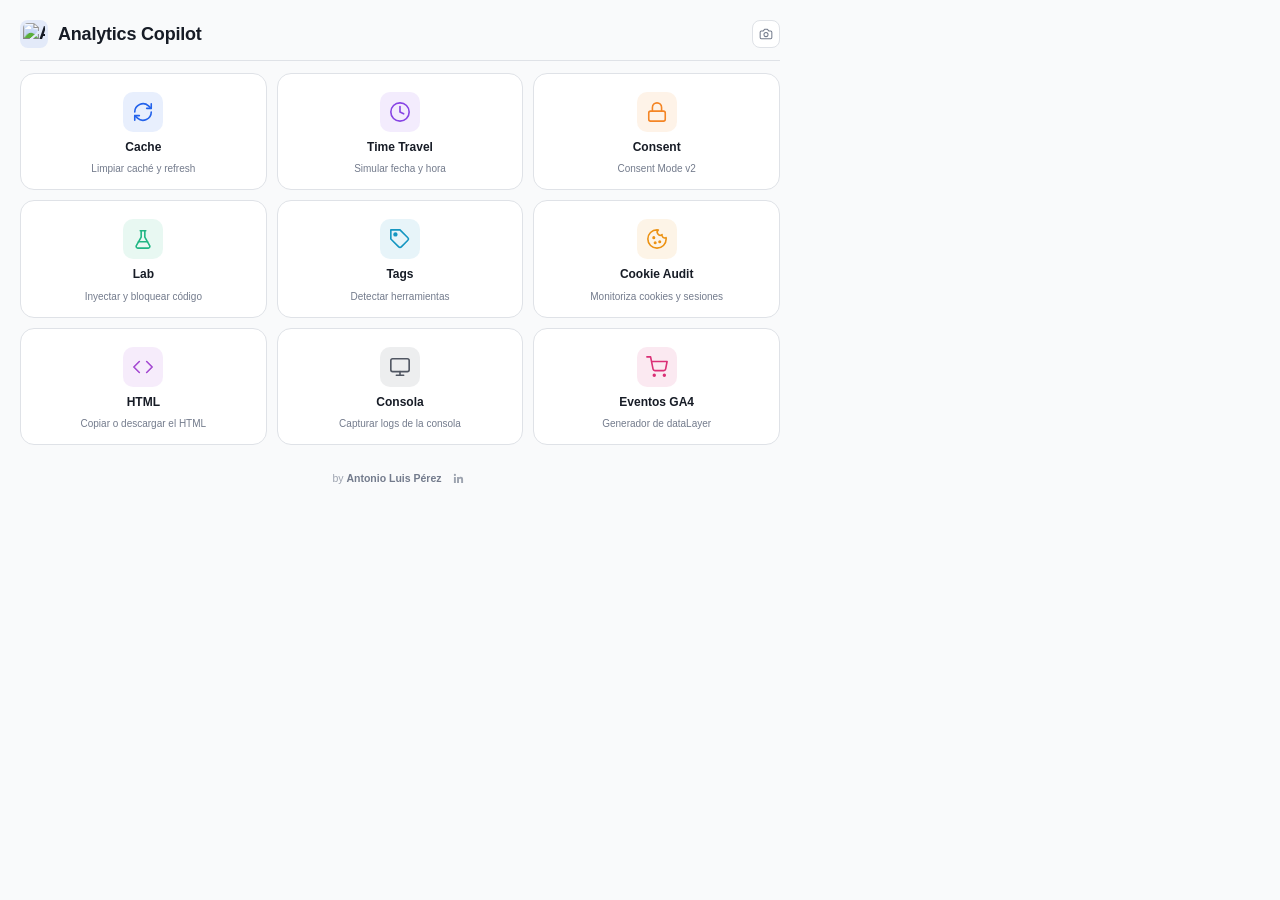
==== ui/panel.html @ b96264cd "v1.4.2 — correcciones de Consent Mode, Tag Scanner, Cookie Audit y Lab por dominio - Consent Mode: g" ====
<!DOCTYPE html>
<html lang="es">
<head>
  <meta charset="UTF-8">
  <meta name="viewport" content="width=device-width, initial-scale=1.0">
  <title>Analytics Copilot — DevTools</title>
  <link rel="stylesheet" href="styles.css">
</head>
<body class="panel-mode">
  <!-- Sprite de iconos incrustado (evita 42 cargas externas de icons.svg) -->
  <svg xmlns="http://www.w3.org/2000/svg" style="display:none" aria-hidden="true">
  <defs>
    <symbol id="i-settings" viewBox="0 0 24 24" fill="none" stroke="currentColor" stroke-width="1.75" stroke-linecap="round" stroke-linejoin="round">
      <path d="M12.22 2h-.44a2 2 0 0 0-2 2v.18a2 2 0 0 1-1 1.73l-.43.25a2 2 0 0 1-2 0l-.15-.08a2 2 0 0 0-2.73.73l-.22.38a2 2 0 0 0 .73 2.73l.15.1a2 2 0 0 1 1 1.72v.51a2 2 0 0 1-1 1.74l-.15.09a2 2 0 0 0-.73 2.73l.22.38a2 2 0 0 0 2.73.73l.15-.08a2 2 0 0 1 2 0l.43.25a2 2 0 0 1 1 1.73V20a2 2 0 0 0 2 2h.44a2 2 0 0 0 2-2v-.18a2 2 0 0 1 1-1.73l.43-.25a2 2 0 0 1 2 0l.15.08a2 2 0 0 0 2.73-.73l.22-.39a2 2 0 0 0-.73-2.73l-.15-.08a2 2 0 0 1-1-1.74v-.5a2 2 0 0 1 1-1.74l.15-.09a2 2 0 0 0 .73-2.73l-.22-.38a2 2 0 0 0-2.73-.73l-.15.08a2 2 0 0 1-2 0l-.43-.25a2 2 0 0 1-1-1.73V4a2 2 0 0 0-2-2z"/>
      <circle cx="12" cy="12" r="3"/>
    </symbol>
    <symbol id="i-refresh" viewBox="0 0 24 24" fill="none" stroke="currentColor" stroke-width="1.75" stroke-linecap="round" stroke-linejoin="round">
      <path d="M3 12a9 9 0 0 1 15-6.7L21 8"/>
      <path d="M21 3v5h-5"/>
      <path d="M21 12a9 9 0 0 1-15 6.7L3 16"/>
      <path d="M3 21v-5h5"/>
    </symbol>
    <symbol id="i-lock" viewBox="0 0 24 24" fill="none" stroke="currentColor" stroke-width="1.75" stroke-linecap="round" stroke-linejoin="round">
      <rect x="3" y="11" width="18" height="11" rx="2"/>
      <path d="M7 11V7a5 5 0 0 1 10 0v4"/>
    </symbol>
    <symbol id="i-flask" viewBox="0 0 24 24" fill="none" stroke="currentColor" stroke-width="1.75" stroke-linecap="round" stroke-linejoin="round">
      <path d="M9 3h6"/>
      <path d="M10 3v7L4.6 19.4A2 2 0 0 0 6.3 22h11.4a2 2 0 0 0 1.7-2.6L14 10V3"/>
      <path d="M7 15h10"/>
    </symbol>
    <symbol id="i-tag" viewBox="0 0 24 24" fill="none" stroke="currentColor" stroke-width="1.75" stroke-linecap="round" stroke-linejoin="round">
      <path d="M20.59 13.41 13.42 20.58a2 2 0 0 1-2.83 0L2 12V2h10l8.59 8.59a2 2 0 0 1 0 2.82z"/>
      <circle cx="7" cy="7" r="1.5" fill="currentColor"/>
    </symbol>
    <symbol id="i-cookie" viewBox="0 0 24 24" fill="none" stroke="currentColor" stroke-width="1.75" stroke-linecap="round" stroke-linejoin="round">
      <path d="M12 2a10 10 0 1 0 10 10c0-.5-.04-1-.11-1.5a3 3 0 0 1-4.39-3.39A3 3 0 0 1 13.5 2.11c-.5-.07-1-.11-1.5-.11z"/>
      <circle cx="8.5" cy="10.5" r=".8" fill="currentColor"/>
      <circle cx="15" cy="15" r=".8" fill="currentColor"/>
      <circle cx="10" cy="16" r=".8" fill="currentColor"/>
    </symbol>
    <symbol id="i-check-circle" viewBox="0 0 24 24" fill="none" stroke="currentColor" stroke-width="1.75" stroke-linecap="round" stroke-linejoin="round">
      <circle cx="12" cy="12" r="10"/>
      <path d="m8 12 3 3 5-6"/>
    </symbol>
    <symbol id="i-bar-chart" viewBox="0 0 24 24" fill="none" stroke="currentColor" stroke-width="1.75" stroke-linecap="round" stroke-linejoin="round">
      <path d="M3 3v18h18"/>
      <path d="M8 17V9"/>
      <path d="M13 17V5"/>
      <path d="M18 17v-5"/>
    </symbol>
    <symbol id="i-monitor" viewBox="0 0 24 24" fill="none" stroke="currentColor" stroke-width="1.75" stroke-linecap="round" stroke-linejoin="round">
      <rect x="2" y="3" width="20" height="14" rx="2"/>
      <path d="M8 21h8"/>
      <path d="M12 17v4"/>
    </symbol>
    <symbol id="i-camera" viewBox="0 0 24 24" fill="none" stroke="currentColor" stroke-width="1.75" stroke-linecap="round" stroke-linejoin="round">
      <path d="M14.5 4h-5L7 7H4a2 2 0 0 0-2 2v9a2 2 0 0 0 2 2h16a2 2 0 0 0 2-2V9a2 2 0 0 0-2-2h-3l-2.5-3z"/>
      <circle cx="12" cy="13" r="3.5"/>
    </symbol>
    <symbol id="i-clipboard" viewBox="0 0 24 24" fill="none" stroke="currentColor" stroke-width="1.75" stroke-linecap="round" stroke-linejoin="round">
      <rect x="8" y="2" width="8" height="4" rx="1"/>
      <path d="M16 4h2a2 2 0 0 1 2 2v14a2 2 0 0 1-2 2H6a2 2 0 0 1-2-2V6a2 2 0 0 1 2-2h2"/>
    </symbol>
    <symbol id="i-file-text" viewBox="0 0 24 24" fill="none" stroke="currentColor" stroke-width="1.75" stroke-linecap="round" stroke-linejoin="round">
      <path d="M14 2H6a2 2 0 0 0-2 2v16a2 2 0 0 0 2 2h12a2 2 0 0 0 2-2V8z"/>
      <path d="M14 2v6h6"/>
      <path d="M8 13h8"/>
      <path d="M8 17h8"/>
      <path d="M8 9h2"/>
    </symbol>
    <symbol id="i-x" viewBox="0 0 24 24" fill="none" stroke="currentColor" stroke-width="2" stroke-linecap="round" stroke-linejoin="round">
      <path d="M18 6 6 18"/>
      <path d="m6 6 12 12"/>
    </symbol>
    <symbol id="i-search" viewBox="0 0 24 24" fill="none" stroke="currentColor" stroke-width="1.75" stroke-linecap="round" stroke-linejoin="round">
      <circle cx="11" cy="11" r="7"/>
      <path d="m21 21-4.3-4.3"/>
    </symbol>
    <symbol id="i-trash" viewBox="0 0 24 24" fill="none" stroke="currentColor" stroke-width="1.75" stroke-linecap="round" stroke-linejoin="round">
      <path d="M3 6h18"/>
      <path d="M19 6v14a2 2 0 0 1-2 2H7a2 2 0 0 1-2-2V6"/>
      <path d="M8 6V4a2 2 0 0 1 2-2h4a2 2 0 0 1 2 2v2"/>
      <path d="M10 11v6"/>
      <path d="M14 11v6"/>
    </symbol>
    <symbol id="i-save" viewBox="0 0 24 24" fill="none" stroke="currentColor" stroke-width="1.75" stroke-linecap="round" stroke-linejoin="round">
      <path d="M19 21H5a2 2 0 0 1-2-2V5a2 2 0 0 1 2-2h11l5 5v11a2 2 0 0 1-2 2z"/>
      <path d="M17 21v-8H7v8"/>
      <path d="M7 3v5h8"/>
    </symbol>
    <symbol id="i-ban" viewBox="0 0 24 24" fill="none" stroke="currentColor" stroke-width="1.75" stroke-linecap="round" stroke-linejoin="round">
      <circle cx="12" cy="12" r="10"/>
      <path d="m4.9 4.9 14.2 14.2"/>
    </symbol>
    <symbol id="i-package" viewBox="0 0 24 24" fill="none" stroke="currentColor" stroke-width="1.75" stroke-linecap="round" stroke-linejoin="round">
      <path d="M16.5 9.4 7.55 4.24"/>
      <path d="M21 16V8a2 2 0 0 0-1-1.73l-7-4a2 2 0 0 0-2 0l-7 4A2 2 0 0 0 3 8v8a2 2 0 0 0 1 1.73l7 4a2 2 0 0 0 2 0l7-4A2 2 0 0 0 21 16z"/>
      <path d="M3.27 6.96 12 12.01l8.73-5.05"/>
      <path d="M12 22.08V12"/>
    </symbol>
    <symbol id="i-upload" viewBox="0 0 24 24" fill="none" stroke="currentColor" stroke-width="1.75" stroke-linecap="round" stroke-linejoin="round">
      <path d="M21 15v4a2 2 0 0 1-2 2H5a2 2 0 0 1-2-2v-4"/>
      <path d="m17 8-5-5-5 5"/>
      <path d="M12 3v12"/>
    </symbol>
    <symbol id="i-code" viewBox="0 0 24 24" fill="none" stroke="currentColor" stroke-width="1.75" stroke-linecap="round" stroke-linejoin="round">
      <path d="m16 18 6-6-6-6"/>
      <path d="m8 6-6 6 6 6"/>
    </symbol>
    <symbol id="i-radio" viewBox="0 0 24 24" fill="none" stroke="currentColor" stroke-width="1.75" stroke-linecap="round" stroke-linejoin="round">
      <path d="M4.9 19.1A10 10 0 0 1 4.9 4.9"/>
      <path d="M7.8 16.2a6 6 0 0 1 0-8.5"/>
      <circle cx="12" cy="12" r="2"/>
      <path d="M16.2 7.8a6 6 0 0 1 0 8.5"/>
      <path d="M19.1 4.9a10 10 0 0 1 0 14.2"/>
    </symbol>
    <symbol id="i-eye" viewBox="0 0 24 24" fill="none" stroke="currentColor" stroke-width="1.75" stroke-linecap="round" stroke-linejoin="round">
      <path d="M2 12s3-7 10-7 10 7 10 7-3 7-10 7-10-7-10-7z"/>
      <circle cx="12" cy="12" r="3"/>
    </symbol>
    <symbol id="i-megaphone" viewBox="0 0 24 24" fill="none" stroke="currentColor" stroke-width="1.75" stroke-linecap="round" stroke-linejoin="round">
      <path d="m3 11 18-5v12L3 14z"/>
      <path d="M11.6 16.8a3 3 0 1 1-5.8-1.6"/>
    </symbol>
    <symbol id="i-cart" viewBox="0 0 24 24" fill="none" stroke="currentColor" stroke-width="1.75" stroke-linecap="round" stroke-linejoin="round">
      <circle cx="9" cy="21" r="1"/>
      <circle cx="20" cy="21" r="1"/>
      <path d="M1 1h4l2.7 13.4a2 2 0 0 0 2 1.6h9.7a2 2 0 0 0 2-1.6L23 6H6"/>
    </symbol>
    <symbol id="i-heart" viewBox="0 0 24 24" fill="none" stroke="currentColor" stroke-width="1.75" stroke-linecap="round" stroke-linejoin="round">
      <path d="M20.8 4.6a5.5 5.5 0 0 0-7.8 0L12 5.7l-1-1.1a5.5 5.5 0 0 0-7.8 7.8l1 1 7.8 7.8 7.8-7.8 1-1a5.5 5.5 0 0 0 0-7.8z"/>
    </symbol>
    <symbol id="i-credit-card" viewBox="0 0 24 24" fill="none" stroke="currentColor" stroke-width="1.75" stroke-linecap="round" stroke-linejoin="round">
      <rect x="2" y="5" width="20" height="14" rx="2"/>
      <path d="M2 10h20"/>
    </symbol>
    <symbol id="i-link" viewBox="0 0 24 24" fill="none" stroke="currentColor" stroke-width="1.75" stroke-linecap="round" stroke-linejoin="round">
      <path d="M10 13a5 5 0 0 0 7.5.5l3-3a5 5 0 0 0-7-7l-1.7 1.7"/>
      <path d="M14 11a5 5 0 0 0-7.5-.5l-3 3a5 5 0 0 0 7 7l1.7-1.7"/>
    </symbol>
    <symbol id="i-chevron-right" viewBox="0 0 24 24" fill="none" stroke="currentColor" stroke-width="2" stroke-linecap="round" stroke-linejoin="round">
      <path d="m9 6 6 6-6 6"/>
    </symbol>
    <symbol id="i-sparkles" viewBox="0 0 24 24" fill="none" stroke="currentColor" stroke-width="1.75" stroke-linecap="round" stroke-linejoin="round">
      <path d="M12 3v4"/>
      <path d="M12 17v4"/>
      <path d="M3 12h4"/>
      <path d="M17 12h4"/>
      <path d="m6 6 2.5 2.5"/>
      <path d="m15.5 15.5 2.5 2.5"/>
      <path d="m6 18 2.5-2.5"/>
      <path d="m15.5 8.5 2.5-2.5"/>
    </symbol>
    <symbol id="i-clock" viewBox="0 0 24 24" fill="none" stroke="currentColor" stroke-width="1.75" stroke-linecap="round" stroke-linejoin="round">
      <circle cx="12" cy="12" r="10"/>
      <path d="M12 6v6l4 2"/>
    </symbol>
    <symbol id="i-play" viewBox="0 0 24 24" fill="none" stroke="currentColor" stroke-width="1.75" stroke-linecap="round" stroke-linejoin="round">
      <path d="M6 4l14 8-14 8V4z" fill="currentColor"/>
    </symbol>
    <symbol id="i-fast-forward" viewBox="0 0 24 24" fill="none" stroke="currentColor" stroke-width="1.75" stroke-linecap="round" stroke-linejoin="round">
      <path d="M3 4l10 8-10 8V4z" fill="currentColor"/>
      <path d="M13 4l10 8-10 8V4z" fill="currentColor"/>
    </symbol>
    <symbol id="i-stop" viewBox="0 0 24 24" fill="none" stroke="currentColor" stroke-width="1.75" stroke-linecap="round" stroke-linejoin="round">
      <rect x="5" y="5" width="14" height="14" rx="1" fill="currentColor"/>
    </symbol>
    <symbol id="i-plus" viewBox="0 0 24 24" fill="none" stroke="currentColor" stroke-width="2" stroke-linecap="round" stroke-linejoin="round">
      <path d="M12 5v14"/>
      <path d="M5 12h14"/>
    </symbol>
    <symbol id="i-info" viewBox="0 0 24 24" fill="none" stroke="currentColor" stroke-width="1.75" stroke-linecap="round" stroke-linejoin="round">
      <circle cx="12" cy="12" r="10"/>
      <path d="M12 16v-5"/>
      <path d="M12 8h.01"/>
    </symbol>
    <symbol id="i-linkedin" viewBox="0 0 24 24" fill="currentColor">
      <path d="M20.45 20.45h-3.55v-5.57c0-1.33-.03-3.04-1.85-3.04-1.86 0-2.14 1.45-2.14 2.94v5.67H9.35V9h3.41v1.56h.05c.47-.9 1.63-1.85 3.36-1.85 3.6 0 4.27 2.37 4.27 5.45v6.29zM5.34 7.43a2.06 2.06 0 1 1 0-4.12 2.06 2.06 0 0 1 0 4.12zM7.12 20.45H3.56V9h3.56v11.45z"/>
    </symbol>
  </defs>
</svg>

  <div class="container">
    <div class="header">
      <h1><img class="header-logo" src="../icons/icon48.png" alt="Analytics Copilot"> Analytics Copilot</h1>
      <div class="header-actions">
        <button id="shotDownloadBtn" class="shot-icon-btn hidden" title="Descargar la captura en PNG" aria-label="Descargar la captura en PNG">
          <svg class="icon icon-sm"><use href="#i-save"/></svg>
        </button>
        <button id="shotOpenBtn" class="shot-icon-btn hidden" title="Abrir la captura en una pestaña nueva" aria-label="Abrir la captura en una pestaña nueva">
          <svg class="icon icon-sm"><use href="#i-eye"/></svg>
        </button>
        <button id="quickShotBtn" class="shot-icon-btn shot-icon-main" title="Captura de la página completa, ocultando cabeceras fijas" aria-label="Captura de la página completa">
          <svg class="icon icon-sm"><use href="#i-camera"/></svg>
        </button>
      </div>
    </div>

    <!-- Home grid -->
    <div id="homeGrid" class="home-grid">
      <button class="home-card" data-tab="cache">
        <span class="home-icon"><svg><use href="#i-refresh"/></svg></span>
        <span class="home-label">Cache</span>
        <span class="home-desc">Limpiar caché y refresh</span>
      </button>
      <button class="home-card" data-tab="timetravel">
        <span class="home-icon"><svg><use href="#i-clock"/></svg></span>
        <span class="home-label">Time Travel</span>
        <span class="home-desc">Simular fecha y hora</span>
      </button>
      <button class="home-card" data-tab="consent">
        <span class="home-icon"><svg><use href="#i-lock"/></svg></span>
        <span class="home-label">Consent</span>
        <span class="home-desc">Consent Mode v2</span>
      </button>
      <button class="home-card" data-tab="lab">
        <span class="home-icon"><svg><use href="#i-flask"/></svg></span>
        <span class="home-label">Lab</span>
        <span class="home-desc">Inyectar y bloquear código</span>
      </button>
      <button class="home-card" data-tab="tags">
        <span class="home-icon"><svg><use href="#i-tag"/></svg></span>
        <span class="home-label">Tags</span>
        <span class="home-desc">Detectar herramientas</span>
      </button>
      <button class="home-card" data-tab="crossdomain">
        <span class="home-icon"><svg><use href="#i-cookie"/></svg></span>
        <span class="home-label">Cookie Audit</span>
        <span class="home-desc">Monitoriza cookies y sesiones</span>
      </button>
      <button class="home-card" data-tab="html">
        <span class="home-icon"><svg><use href="#i-code"/></svg></span>
        <span class="home-label">HTML</span>
        <span class="home-desc">Copiar o descargar el HTML</span>
      </button>
      <button class="home-card" data-tab="console">
        <span class="home-icon"><svg><use href="#i-monitor"/></svg></span>
        <span class="home-label">Consola</span>
        <span class="home-desc">Capturar logs de la consola</span>
      </button>
      <button class="home-card" data-tab="events">
        <span class="home-icon"><svg><use href="#i-cart"/></svg></span>
        <span class="home-label">Eventos GA4</span>
        <span class="home-desc">Generador de dataLayer</span>
      </button>
      <div class="home-credit">
        <a class="home-credit-name" href="https://www.antonioluisperez.com" target="_blank" rel="noopener noreferrer">by <strong>Antonio Luis Pérez</strong></a>
        <a class="home-credit-in" href="https://www.linkedin.com/in/antonio-luis-perez-carmona/" target="_blank" rel="noopener noreferrer" title="LinkedIn — Antonio Luis Pérez Carmona"><svg><use href="#i-linkedin"/></svg></a>
      </div>
    </div>

    <!-- ============================================= -->
    <!-- TAB: Tag Scanner                              -->
    <!-- ============================================= -->
    <div id="tabTags" class="tab-content hidden">

      <div class="tags-header">
        <span id="tagsUrl" class="tags-url"></span>
        <button id="tagsScanBtn" class="tags-refresh-btn" title="Re-escanear"><svg><use href="#i-refresh"/></svg></button>
      </div>

      <div id="tagsResults" class="tags-results">
        <div class="dl-empty">Escaneando página…</div>
      </div>

    </div>

    <!-- ============================================= -->
    <!-- TAB: HTML Grabber                             -->
    <!-- ============================================= -->
    <div id="tabHtml" class="tab-content hidden">

      <div class="html-controls">
        <button id="htmlCaptureBtn" class="btn btn-primary"><svg class="icon"><use href="#i-code"/></svg><span>Capturar HTML</span></button>
        <span id="htmlUrl" class="tags-url"></span>
      </div>

      <div id="htmlInfo" class="html-info hidden">
        <span id="htmlSize" class="html-size"></span>
        <div class="html-actions">
          <button id="htmlCopyBtn" class="btn btn-small"><svg class="icon icon-sm"><use href="#i-clipboard"/></svg><span>Copiar</span></button>
          <button id="htmlDownloadBtn" class="btn btn-small"><svg class="icon icon-sm"><use href="#i-save"/></svg><span>Descargar .html</span></button>
        </div>
      </div>

      <textarea id="htmlPreview" class="html-preview hidden" readonly spellcheck="false"></textarea>

      <div id="htmlEmpty" class="dl-empty">Pulsa "Capturar HTML" para obtener el código de la página actual</div>

      <div id="htmlStatus" class="html-status hidden"></div>
    </div>

    <!-- ============================================= -->
    <!-- TAB: Console Capture                          -->
    <!-- ============================================= -->
    <div id="tabConsole" class="tab-content hidden">

      <div class="con-controls">
        <button id="conToggleBtn" class="btn btn-primary"><svg class="icon"><use href="#i-play"/></svg><span>Iniciar captura</span></button>
        <button id="conRefreshBtn" class="btn-icon" title="Actualizar"><svg><use href="#i-refresh"/></svg></button>
      </div>

      <div id="conMeta" class="con-meta hidden">
        <span id="conCount" class="con-count">0 mensajes</span>
        <div class="con-actions">
          <button id="conCopyBtn" class="btn btn-small"><svg class="icon icon-sm"><use href="#i-clipboard"/></svg><span>Copiar</span></button>
          <button id="conDownloadBtn" class="btn btn-small"><svg class="icon icon-sm"><use href="#i-save"/></svg><span>Descargar</span></button>
          <button id="conClearBtn" class="btn btn-small btn-ghost"><svg class="icon icon-sm"><use href="#i-trash"/></svg><span>Limpiar</span></button>
        </div>
      </div>

      <textarea id="conPreview" class="con-preview hidden" readonly spellcheck="false"></textarea>

      <div id="conEmpty" class="dl-empty">Pulsa "Iniciar captura", recarga la página e interactúa con ella, y vuelve aquí para copiar los logs.</div>

      <div id="conStatus" class="con-status hidden"></div>
    </div>

    <!-- ============================================= -->
    <!-- TAB: Eventos GA4 (generador dataLayer)        -->
    <!-- ============================================= -->
    <div id="tabEvents" class="tab-content hidden">

      <div class="ev-controls">
        <select id="evSelect" class="ev-select"></select>
        <a id="evDocsLink" class="btn-icon ev-docs" href="#" target="_blank" rel="noopener" title="Ver documentación de Google"><svg><use href="#i-info"/></svg></a>
      </div>

      <div id="evFields" class="ev-fields"></div>

      <div id="evItemBlock" class="ev-item-block hidden">
        <div class="ev-item-title">Item (items[0])</div>
        <div id="evItemFields" class="ev-fields"></div>
      </div>

      <textarea id="evSnippet" class="ev-snippet" spellcheck="false"></textarea>

      <div class="ev-actions">
        <button id="evCopyBtn" class="btn btn-small"><svg class="icon icon-sm"><use href="#i-clipboard"/></svg><span>Copiar</span></button>
        <button id="evPushBtn" class="btn btn-small"><svg class="icon icon-sm"><use href="#i-play"/></svg><span>Push a la página</span></button>
        <button id="evResetBtn" class="btn btn-small btn-ghost"><svg class="icon icon-sm"><use href="#i-trash"/></svg><span>Limpiar</span></button>
      </div>

      <div id="evStatus" class="ev-status hidden"></div>
    </div>

    <!-- ============================================= -->
    <!-- TAB: Time Travel                              -->
    <!-- ============================================= -->
    <div id="tabTimeTravel" class="tab-content tt-tab hidden">

      <button id="ttInfoBtn" class="tt-info-btn" type="button" aria-label="Información" aria-expanded="false">
        <svg class="icon"><use href="#i-info"/></svg>
      </button>
      <div id="ttInfoPopover" class="tt-info-popover hidden" role="dialog" aria-labelledby="ttInfoBtn">
        <p>Al activar, la página se recargará con la fecha simulada. El tiempo avanza normalmente desde la fecha elegida.</p>
        <p>Afecta a <code>new Date()</code>, <code>Date.now()</code> y <code>Intl.DateTimeFormat</code> de la página.</p>
        <p>Se mantiene activo mientras navegas. Desactiva para volver a la fecha real.</p>
      </div>

      <div class="tt-body">
        <div class="tt-hero">
          <div class="tt-hero-icon"><svg class="icon icon-xl"><use href="#i-clock"/></svg></div>
          <p class="tt-hero-text">Simula una fecha y hora distinta en el navegador para probar configuraciones con fecha programada.</p>
        </div>

        <div class="tt-form">
          <div class="tt-field">
            <label for="ttDate">Fecha</label>
            <input type="date" id="ttDate">
          </div>
          <div class="tt-field">
            <label for="ttTime">Hora</label>
            <input type="time" id="ttTime">
          </div>
          <button id="ttNowBtn" class="btn btn-small tt-now-btn" title="Poner fecha/hora actual">Ahora</button>
        </div>

        <button id="ttToggle" class="btn btn-primary tt-toggle"><svg class="icon"><use href="#i-fast-forward"/></svg><span>Activar Time Travel</span></button>

        <div class="tt-status-bar">
          <span id="ttStatus" class="tt-badge tt-badge-idle">Inactivo</span>
          <span id="ttCurrentTime" class="tt-current-time"></span>
        </div>
      </div>

    </div>

    <!-- ============================================= -->
    <!-- TAB: Cache                                    -->
    <!-- ============================================= -->
    <div id="tabCache" class="tab-content hidden">

      <div id="cacheSiteBadge" class="cache-site-badge"></div>

      <!-- Limpiar datos del sitio -->
      <div class="cache-section">
        <div class="cache-section-title">Limpiar datos del sitio</div>
        <div class="cache-toggles">
          <label class="cache-toggle">
            <span>Cookies</span>
            <input type="checkbox" id="cacheClearCookies" checked>
          </label>
          <label class="cache-toggle">
            <span>Local Storage</span>
            <input type="checkbox" id="cacheClearStorage" checked>
          </label>
          <label class="cache-toggle">
            <span>Cache</span>
            <input type="checkbox" id="cacheClearCache" checked>
          </label>
          <label class="cache-toggle">
            <span>Service Workers</span>
            <input type="checkbox" id="cacheClearServiceWorkers">
          </label>
        </div>
        <button id="cacheClearBtn" class="btn cache-action-btn cache-clear-btn">
          <svg class="icon"><use href="#i-trash"/></svg>
          <span>Limpiar y recargar</span>
        </button>
      </div>

      <div id="cacheStatus" class="cache-status hidden"></div>
    </div>

    <!-- ============================================= -->
    <!-- TAB: Consent Mode                             -->
    <!-- ============================================= -->
    <div id="tabConsent" class="tab-content hidden">

      <!-- Rules popover (overlay) -->
      <div id="consentRulesPopover" class="cm-rules-popover hidden" role="dialog" aria-labelledby="consentRulesTitle">
        <div class="cm-rules-header">
          <strong id="consentRulesTitle">Reglas de auditoría</strong>
          <button id="consentRulesClose" class="cm-rules-close" aria-label="Cerrar">✕</button>
        </div>
        <p class="cm-rules-intro">Reglas aplicadas al auditar el estado de Consent Mode, basadas en la documentación oficial de Google.</p>
        <div id="consentRulesList" class="cm-rules-list"></div>
      </div>

      <div id="consentPermPrompt" class="hidden"></div>
      <div id="consentResults" class="cm-results">

        <!-- Status banner with inline info + refresh -->
        <div id="consentBanner" class="cm-banner cm-banner-unknown">
          <div class="cm-banner-left">
            <span class="cm-banner-icon"><svg><use href="#i-lock"/></svg></span>
            <span class="cm-banner-label">Consentimiento:</span>
          </div>
          <div class="cm-banner-right">
            <span id="consentVersionChip" class="cm-version-chip hidden"></span>
            <span id="consentBadge" class="cm-badge">—</span>
            <span id="consentChoiceChip" class="cm-choice-chip hidden"></span>
            <button id="consentRulesBtn" class="cm-rules-btn" title="Ver reglas de auditoría" aria-expanded="false"><svg><use href="#i-info"/></svg></button>
            <button id="consentCopyBtn" class="cm-refresh-btn" title="Copiar informe"><svg><use href="#i-clipboard"/></svg></button>
            <button id="consentScanBtn" class="cm-refresh-btn" title="Re-escanear"><svg><use href="#i-refresh"/></svg></button>
          </div>
        </div>

        <!-- CMP detection -->
        <div id="consentCMPRow" class="cm-cmp hidden">
          <span class="cm-cmp-label">CMP detectado:</span>
          <span id="consentCMPName" class="cm-cmp-name"></span>
        </div>

        <!-- Implementación y ajustes (estilo Consent Mode Inspector) -->
        

        <!-- Audit findings (plegable) -->
        

        <!-- Sub-pestañas -->
        <div class="cm-tabs">
          <button class="cm-tab is-active" data-cmtab="estado" type="button">Estado</button>
          <button class="cm-tab" data-cmtab="hits" type="button">Pings</button>
        </div>

        <div id="cmTabEstado">
          <!-- Señales: tabla grande, solo estados -->
          <div class="cm-section">
            <div id="consentSignalsBody" class="cm-sig-table"></div>
          </div>
<div id="consentAuditSection" class="cm-audit hidden">
          <details id="consentAuditDetails" class="cm-audit-details">
            <summary id="consentAuditSummary" class="cm-audit-summary">Auditoría</summary>
            <div id="consentAuditBody" class="cm-audit-list"></div>
          </details>
        </div>
<!-- Technical details (collapsible) -->
        <details class="cm-details">
          <summary class="cm-details-summary">Detalles técnicos</summary>
          <div class="cm-details-body">
            <!-- GCS / GCD codes -->
            <div class="cm-codes">
              <div class="cm-code-card">
                <span class="cm-code-label">GCS Code</span>
                <span id="consentGCS" class="cm-code-value">—</span>
                <span id="consentGCSDesc" class="cm-code-desc"></span>
              </div>
              <div class="cm-code-card">
                <span class="cm-code-label">GCD Code</span>
                <span id="consentGCD" class="cm-code-value">—</span>
                <span id="consentGCDDesc" class="cm-code-desc"></span>
              </div>
            </div>

            <!-- GCD decoded -->
            <div id="consentGCDSection" class="cm-section hidden">
              <div class="cm-section-title">GCD Decodificado</div>
              <div id="consentGCDDecoded" class="cm-gcd-decoded"></div>
            </div>

            <!-- Calculadora GCD -->
            <div class="cm-section">
              <div class="cm-section-title">Calculadora GCD</div>
              <input type="text" id="consentGcdCalcInput" class="cm-calc-input" placeholder="Pega un valor gcd para decodificarlo, p.ej. 13p3p3p3p5" spellcheck="false">
              <div id="consentGcdCalcOut" class="cm-gcd-decoded"></div>
            </div>
          </div>
        </details>
<div id="consentHistorySection" class="cm-section hidden">
          <div class="cm-section-title">Historial en dataLayer</div>
          <div id="consentHistoryBody" class="cm-history"></div>
        </div>
        </div>

        <div id="cmTabHits" class="hidden">
          <div id="consentModeInfo" class="cm-mode-line hidden">
            <span id="consentModeType" class="cm-chip">—</span>
            <span id="consentModeExtras" class="cm-mode-extras"></span>
          </div>
          <div id="consentHitsEmpty" class="dl-empty">Aún no se han capturado hits de Google. Navega o interactúa con la web y re-escanea.</div>
<div id="consentNetworkSection" class="cm-section hidden">
          <div class="cm-section-title">Hits de Google · estado al disparo
            <button id="consentHitsInfoBtn" class="cm-mini-info" aria-label="Qué significa esto">i</button>
          </div>
          <div id="consentHitsInfoPop" class="cm-hits-pop hidden">
            <p>Cada fila es un hit real enviado a Google con su consentimiento <em>en el momento del disparo</em>: <strong>✓</strong> todo concedido, <strong>parcial</strong>, <strong>✕</strong> todo denegado. Los hits sin información de consentimiento se ocultan.</p>
            <p><strong>⚠ Ping sin consentimiento</strong>: con todo denegado, el modo Avanzado envía igualmente pings <em>sin cookies ni identificadores</em> que Google usa para modelar conversiones. No es un error de implementación y Google lo permite; pero si tu política exige cero comunicación sin consentimiento, la web debería usar el modo Básico (bloquear los tags hasta que el usuario acepte).</p>
          </div>
          <div id="consentNetworkBody" class="cm-network"></div>
        </div>
        </div>

        

        <!-- Consent history from dataLayer -->
        

        <!-- Network hits -->
        

      </div>
    </div>

    <!-- ============================================= -->
    <!-- TAB: Cookie Audit                              -->
    <!-- ============================================= -->
    <div id="tabCrossDomain" class="tab-content hidden">

      <div class="ca-controls">
        <button id="caStartBtn" class="btn btn-primary"><svg class="icon"><use href="#i-link"/></svg><span>Iniciar Audit</span></button>
        <button id="caStopBtn" class="btn ca-stop-btn hidden"><svg class="icon"><use href="#i-stop"/></svg><span>Detener Audit</span></button>
        <button id="caCheckBtn" class="btn-icon hidden" title="Comprobar ahora"><svg><use href="#i-refresh"/></svg></button>
        <button id="caClearBtn" class="btn-icon hidden" title="Borrar auditoría"><svg><use href="#i-trash"/></svg></button>
        <button id="caHelpBtn" class="btn-icon" title="Ayuda — cómo funcionan las cookies"><svg><use href="#i-info"/></svg></button>
        <span id="caStatus" class="ca-badge ca-badge-idle">Inactivo</span>
      </div>

      <!-- Help / glossary popover -->
      <div id="caHelpPopover" class="ca-help-popover hidden" role="dialog">
        <div class="ca-help-header">
          <strong>Cómo funciona esta auditoría</strong>
          <button id="caHelpClose" class="ca-help-close" aria-label="Cerrar">✕</button>
        </div>
        <div id="caHelpBody" class="ca-help-body"></div>
      </div>

      <div id="caResults" class="ca-results">
        <div class="dl-empty">Pulsa "Iniciar Audit" para capturar las cookies actuales, monitorizar cambios en tiempo real y diagnosticar por qué se pierde la sesión de GA4.</div>
      </div>

    </div>

    <!-- ============================================= -->
    <!-- TAB: Lab — Inject & Block                     -->
    <!-- ============================================= -->
    <div id="tabLab" class="tab-content hidden">

      <!-- Intro -->
      <div class="lab-intro">
        <span class="lab-intro-icon"><svg><use href="#i-flask"/></svg></span>
        <div class="lab-intro-body">
          <span class="lab-intro-title">Laboratorio de pruebas</span>
          <span class="lab-intro-desc">Bloquea requests, inyecta GTM o simula eventos del dataLayer sin tocar código.</span>
        </div>
      </div>

      <!-- Block Requests -->
      <div class="lab-card" data-lab-feature="blocks">
        <div class="lab-card-header">
          <div class="lab-card-header-left">
            <span class="lab-card-icon"><svg><use href="#i-ban"/></svg></span>
            <div class="lab-card-titlegroup">
              <span class="lab-card-title">Bloquear Requests</span>
              <span class="lab-card-sub">Impide la carga de scripts concretos</span>
            </div>
          </div>
          <span class="lab-card-badge" id="labBlocksBadge" hidden>0</span>
        </div>
        <div class="lab-card-body">
          <div class="lab-field-label">Atajos rápidos</div>
          <div class="lab-block-quick">
            <button class="lab-quick-btn" data-pattern="googletagmanager.com/gtm.js">GTM</button>
            <button class="lab-quick-btn" data-pattern="google-analytics.com/g/collect">GA4</button>
            <button class="lab-quick-btn" data-pattern="connect.facebook.net">Meta Pixel</button>
            <button class="lab-quick-btn" data-pattern="googleads.g.doubleclick.net">Google Ads</button>
            <button class="lab-quick-btn" data-pattern="analytics.tiktok.com">TikTok</button>
          </div>
          <div class="lab-field-label">Patrón personalizado</div>
          <div class="lab-block-add">
            <input type="text" id="labBlockUrl" class="lab-input" placeholder="ej. example.com/tracker.js">
            <button id="labBlockAddBtn" class="lab-block-add-btn"><svg class="icon icon-sm"><use href="#i-plus"/></svg><span>Añadir</span></button>
          </div>
          <div id="labBlockList" class="lab-block-list"></div>
        </div>
      </div>

      <!-- Inject GTM -->
      <div class="lab-card" data-lab-feature="gtm">
        <div class="lab-card-header">
          <div class="lab-card-header-left">
            <span class="lab-card-icon"><svg><use href="#i-package"/></svg></span>
            <div class="lab-card-titlegroup">
              <span class="lab-card-title">Inyectar GTM Container</span>
              <span class="lab-card-sub">Carga un GTM propio tras recargar</span>
            </div>
          </div>
          <label class="lab-switch">
            <input type="checkbox" id="labGtmEnabled">
            <span class="lab-switch-slider"></span>
          </label>
        </div>
        <div class="lab-card-body">
          <input type="text" id="labGtmId" class="lab-input" placeholder="GTM-XXXXXXX">
        </div>
      </div>

      <!-- Push dataLayer -->
      <div class="lab-card" data-lab-feature="datalayer">
        <div class="lab-card-header">
          <div class="lab-card-header-left">
            <span class="lab-card-icon"><svg><use href="#i-upload"/></svg></span>
            <div class="lab-card-titlegroup">
              <span class="lab-card-title">Push al dataLayer</span>
              <span class="lab-card-sub">Dispara eventos tras cada recarga</span>
            </div>
          </div>
          <label class="lab-switch">
            <input type="checkbox" id="labDlEnabled">
            <span class="lab-switch-slider"></span>
          </label>
        </div>
        <div class="lab-card-body">
          <textarea id="labDlCode" class="lab-textarea" rows="3" placeholder='{"event": "purchase", "ecommerce": {"value": 99.99}}'></textarea>
          <button id="labDlPushBtn" class="lab-action-btn"><svg class="icon"><use href="#i-play"/></svg><span>Probar push ahora</span></button>
        </div>
      </div>

      <!-- Dónde actúa el Lab -->
      <p id="labScope" class="lab-scope"></p>

      <!-- Actions -->
      <div class="lab-actions">
        <button id="labSaveBtn" class="btn btn-primary"><svg class="icon"><use href="#i-save"/></svg><span>Guardar y Recargar</span></button>
        <button id="labClearBtn" class="btn btn-small btn-ghost"><svg class="icon icon-sm"><use href="#i-trash"/></svg><span>Limpiar todo</span></button>
      </div>

      <div id="labStatus" class="lab-status hidden"></div>
    </div>


    <!-- Status (shared across tabs) -->
    <div id="status" class="status hidden"></div>
  </div>

  <script src="popup.js"></script>
</body>
</html>
---- ui/styles.css ----
/* =============================================
   Analytics Copilot — Design System
   Light mode — readable, clean, professional
   ============================================= */

:root {
  /* Core palette — light mode (readable, clean) */
  --bg-base: hsl(210, 20%, 98%);         /* #F7F9FB near-white */
  --bg-card: hsl(0, 0%, 100%);           /* #FFFFFF white */
  --bg-muted: hsl(210, 17%, 95%);        /* #EEF1F4 soft gray */
  --border: hsl(214, 15%, 89%);          /* #DDE2E8 */
  --text-primary: hsl(220, 25%, 12%);    /* #161C26 near-black */
  --text-secondary: hsl(220, 12%, 30%);  /* #434A55 */
  --text-muted: hsl(220, 10%, 50%);      /* #757C87 */
  --text-hint: hsl(220, 10%, 65%);       /* #9FA4AD */

  /* Corporate blue (brand) — more vibrant on light */
  --primary: hsl(221, 83%, 53%);         /* #2563EB */
  --primary-hover: hsl(221, 83%, 46%);   /* #1D4ED8 */
  --primary-light: hsl(221, 83%, 53%, 0.1);
  --ring: hsl(221, 83%, 53%);

  /* Accent — coral/warm */
  --accent: hsl(20, 90%, 55%);           /* #F57A30 */

  /* Semantic — success */
  --success: hsl(142, 55%, 38%);         /* #2F9957 */
  --success-bg: hsl(142, 55%, 94%);      /* #E3F4EA */

  /* Semantic — error */
  --error: hsl(0, 72%, 51%);             /* #DC2626 */
  --error-bg: hsl(0, 72%, 96%);          /* #FDECEC */

  /* Brand decorative (charts only) */
  --celadon: hsl(142, 45%, 55%);
  --old-rose: hsl(0, 55%, 60%);
  --tangerine: hsl(20, 90%, 65%);
  --vista-blue: hsl(221, 55%, 65%);
  --uranian-blue: hsl(206, 90%, 80%);
  --powder-blue: hsl(214, 55%, 78%);

  /* Shadows — soft, light-mode appropriate */
  --shadow-elegant: 0 2px 8px rgba(16, 24, 40, 0.06), 0 1px 3px rgba(16, 24, 40, 0.04);
  --shadow-glow: 0 0 24px rgba(37, 99, 235, 0.12);
}

* {
  margin: 0;
  padding: 0;
  box-sizing: border-box;
}

/* =============================================
   Icon system — SVG sprite-based
   Usage: <svg class="icon"><use href="#i-name"/></svg>  (sprite incrustado en el HTML)
   ============================================= */
.icon {
  display: inline-block;
  width: 16px;
  height: 16px;
  flex-shrink: 0;
  vertical-align: middle;
  color: currentColor;
  fill: none;
  stroke: currentColor;
}
.icon-sm { width: 14px; height: 14px; }
.icon-xl { width: 24px; height: 24px; }

.tags-dot {
  display: inline-block;
  width: 10px;
  height: 10px;
  border-radius: 50%;
  background: var(--text-muted);
  vertical-align: middle;
}
.tags-dot-google { background: var(--primary); }
.tags-dot-meta { background: var(--vista-blue); }
.tags-dot-ads { background: var(--tangerine); }
.tags-dot-analytics { background: var(--success); }
.tags-dot-tools { background: hsl(260, 50%, 60%); }
.tags-dot-other { background: var(--text-hint); }

body {
  font-family: -apple-system, BlinkMacSystemFont, 'Segoe UI', Roboto, 'Oxygen', 'Ubuntu', 'Cantarell', sans-serif;
  background: var(--bg-base);
  color: var(--text-secondary);
  width: 420px;
  min-height: 200px;
  max-height: 600px;
  overflow-y: auto;
  scrollbar-width: thin;
  scrollbar-color: var(--text-hint) transparent;
}
body::-webkit-scrollbar {
  width: 6px;
}
body::-webkit-scrollbar-track {
  background: transparent;
}
body::-webkit-scrollbar-thumb {
  background: var(--text-hint);
  border-radius: 3px;
}
body::-webkit-scrollbar-thumb:hover {
  background: var(--text-secondary);
}

.container {
  padding: 20px;
}

.header {
  display: flex;
  justify-content: space-between;
  align-items: center;
  padding-bottom: 12px;
  margin-bottom: 4px;
  border-bottom: 1px solid var(--border);
}

h1 {
  font-size: 18px;
  font-weight: 700;
  color: var(--text-primary);
  margin-bottom: 0;
  display: flex;
  align-items: center;
  gap: 10px;
  letter-spacing: -0.2px;
}
.header-logo {
  width: 28px;
  height: 28px;
  border-radius: 8px;
  object-fit: contain;
  padding: 3px;
  background: color-mix(in srgb, var(--primary) 10%, transparent);
}

.subtitle {
  font-size: 13px;
  color: var(--text-muted);
  margin-bottom: 16px;
}

/* =============================================
   Home Grid (launcher)
   ============================================= */

.home-grid {
  display: grid;
  grid-template-columns: 1fr 1fr 1fr;
  gap: 10px;
  padding: 8px 0 16px;
}

.home-card {
  display: flex;
  flex-direction: column;
  align-items: center;
  gap: 8px;
  padding: 18px 8px 14px;
  background: var(--bg-card);
  border: 1px solid var(--border);
  border-radius: 14px;
  cursor: pointer;
  transition: all 0.2s ease;
  text-align: center;
  position: relative;
  overflow: hidden;
}

.home-card::before {
  content: "";
  position: absolute;
  inset: 0;
  background: currentColor;
  opacity: 0;
  transition: opacity 0.2s ease;
  pointer-events: none;
}

.home-card:hover {
  border-color: currentColor;
  transform: translateY(-2px);
  box-shadow: 0 6px 16px -4px rgba(16, 24, 40, 0.08), 0 2px 6px -2px rgba(16, 24, 40, 0.04);
}
.home-card:hover::before { opacity: 0.04; }

.home-card:active {
  transform: translateY(0);
}

.home-icon {
  display: inline-flex;
  align-items: center;
  justify-content: center;
  width: 40px;
  height: 40px;
  border-radius: 10px;
  background: color-mix(in srgb, currentColor 10%, transparent);
  color: inherit;
  line-height: 1;
  transition: all 0.2s ease;
}
.home-icon svg { width: 22px; height: 22px; }

.home-card:hover .home-icon {
  background: color-mix(in srgb, currentColor 15%, transparent);
  transform: scale(1.05);
}

/* Per-tool color identity (overrides --primary on .home-card) */
.home-card[data-tab="cache"]       { color: hsl(221, 83%, 53%); }  /* blue */
.home-card[data-tab="timetravel"]  { color: hsl(265, 75%, 58%); }  /* violet */
.home-card[data-tab="consent"]     { color: hsl(28, 90%, 55%); }   /* orange */
.home-card[data-tab="lab"]         { color: hsl(160, 70%, 42%); }  /* teal */
.home-card[data-tab="tags"]        { color: hsl(195, 80%, 42%); }  /* cyan */
.home-card[data-tab="crossdomain"] { color: hsl(35, 85%, 50%); }   /* amber */
.home-card[data-tab="html"]        { color: hsl(280, 60%, 55%); }  /* purple */
.home-card[data-tab="console"]     { color: hsl(220, 10%, 35%); }  /* slate */

.home-label {
  font-size: 12px;
  font-weight: 700;
  color: var(--text-primary);
  line-height: 1.2;
  position: relative;
  z-index: 1;
}

.home-desc {
  font-size: 10px;
  color: var(--text-muted);
  line-height: 1.3;
  position: relative;
  z-index: 1;
  padding: 0 2px;
}

/* Time Travel active warning on home screen */
.home-tt-warning {
  grid-column: 1 / -1;
  display: flex;
  align-items: center;
  justify-content: center;
  gap: 8px;
  padding: 10px 14px;
  background: hsl(270, 60%, 96%);
  border: 1px solid hsl(270, 50%, 80%);
  border-radius: 10px;
  cursor: pointer;
  transition: all 0.2s;
  animation: tt-home-pulse 3s ease-in-out infinite;
}

.home-tt-warning:hover {
  background: hsl(270, 60%, 93%);
  border-color: hsl(270, 55%, 65%);
  transform: translateY(-1px);
}

.home-tt-warning-icon {
  font-size: 18px;
}

.home-tt-warning-text {
  font-size: 11px;
  color: hsl(270, 55%, 35%);
  letter-spacing: 0.2px;
}

.home-tt-warning-text strong {
  color: hsl(270, 80%, 30%);
}

@keyframes tt-home-pulse {
  0%, 100% { border-color: hsl(270, 50%, 80%); }
  50% { border-color: hsl(270, 55%, 60%); }
}

/* Lab active banner on home */
.home-lab-warning {
  grid-column: 1 / -1;
  display: flex;
  align-items: center;
  gap: 10px;
  padding: 10px 14px;
  background: hsl(160, 55%, 95%);
  border: 1px solid hsl(160, 45%, 78%);
  border-radius: 10px;
  cursor: pointer;
  transition: all 0.2s;
  animation: lab-home-pulse 3s ease-in-out infinite;
}
.home-lab-warning:hover {
  background: hsl(160, 55%, 92%);
  border-color: hsl(160, 50%, 55%);
  transform: translateY(-1px);
}
.home-lab-warning-icon { display: inline-flex; width: 18px; height: 18px; color: var(--accent); line-height: 1; }
.home-lab-warning-icon svg { width: 100%; height: 100%; }
.home-lab-warning-body {
  display: flex;
  flex-direction: column;
  gap: 2px;
  min-width: 0;
}
.home-lab-warning-title {
  font-size: 11px;
  font-weight: 700;
  color: hsl(160, 60%, 28%);
  letter-spacing: 0.3px;
}
.home-lab-warning-items {
  font-size: 10px;
  color: hsl(160, 30%, 38%);
  line-height: 1.35;
  overflow: hidden;
  text-overflow: ellipsis;
  white-space: nowrap;
}
@keyframes lab-home-pulse {
  0%, 100% { border-color: hsl(160, 45%, 78%); }
  50% { border-color: hsl(160, 50%, 52%); }
}

.home-tt-warning-icon { display: inline-flex; width: 18px; height: 18px; color: var(--accent); line-height: 1; }
.home-tt-warning-icon svg { width: 100%; height: 100%; }

/* Back bar inside each tool */
.tool-back-bar {
  padding: 6px 0 4px;
}

.tool-back-btn {
  background: none;
  border: none;
  color: var(--primary);
  font-size: 13px;
  font-weight: 600;
  cursor: pointer;
  padding: 4px 2px;
  transition: all 0.15s ease;
  display: inline-flex;
  align-items: center;
  gap: 4px;
  border-radius: 6px;
}

.tool-back-btn:hover {
  color: var(--primary-hover);
  transform: translateX(-2px);
}

.tab-content {
  /* shown by default, hidden class hides it */
}

.section {
  margin-bottom: 16px;
}

.hidden {
  display: none !important;
}

/* =============================================
   Botones
   ============================================= */

.btn {
  width: 100%;
  padding: 12px 16px;
  border: none;
  border-radius: 10px;
  font-size: 14px;
  font-weight: 600;
  cursor: pointer;
  transition: all 0.2s ease;
  display: inline-flex;
  align-items: center;
  justify-content: center;
  gap: 8px;
  letter-spacing: -0.1px;
}
.btn svg { width: 16px; height: 16px; flex-shrink: 0; }

.btn:disabled {
  opacity: 0.5;
  cursor: not-allowed;
}

.btn-primary {
  background: var(--primary);
  color: #fff;
  box-shadow: 0 1px 2px rgba(37, 99, 235, 0.15);
}

.btn-primary:hover:not(:disabled) {
  background: var(--primary-hover);
  box-shadow: 0 4px 12px -2px rgba(37, 99, 235, 0.3);
  transform: translateY(-1px);
}
.btn-primary:active:not(:disabled) {
  transform: translateY(0);
}

.btn-stop {
  background: var(--error-bg);
  color: var(--error);
  border: 1px solid var(--error);
}

.btn-stop:hover:not(:disabled) {
  background: hsl(2, 60%, 94%);
  box-shadow: none;
}

.btn-small {
  width: auto;
  padding: 6px 14px;
  font-size: 12px;
  border: none;
  border-radius: 6px;
  background: var(--primary);
  color: #fff;
  cursor: pointer;
  font-weight: 600;
  transition: all 0.2s;
}

.btn-small:hover:not(:disabled) {
  background: var(--primary-hover);
}

.btn-small:disabled {
  opacity: 0.5;
}

.btn-icon {
  background: none;
  border: none;
  color: var(--text-secondary);
  font-size: 0;
  cursor: pointer;
  padding: 6px;
  border-radius: 4px;
  transition: background 0.2s, color 0.2s;
  display: inline-flex;
  align-items: center;
  justify-content: center;
}

.btn-icon svg {
  width: 16px;
  height: 16px;
}

.btn-icon:hover {
  background: var(--bg-card);
  color: var(--text-primary);
}

/* =============================================
   Status
   ============================================= */

.status {
  text-align: center;
  font-size: 12px;
  padding: 8px;
  border-radius: 6px;
  margin-top: 8px;
}

.status.success {
  background: var(--success-bg);
  color: var(--success);
}

.status.error {
  background: var(--error-bg);
  color: var(--error);
}

/* =============================================
   Tag Scanner
   ============================================= */

/* Compact header: URL centered, re-scan icon on the right */
.tags-header {
  display: flex;
  align-items: center;
  justify-content: center;
  gap: 8px;
  padding: 4px 16px 10px;
  position: relative;
}

.tags-url {
  font-size: 12px;
  color: var(--text-muted);
  overflow: hidden;
  text-overflow: ellipsis;
  white-space: nowrap;
  max-width: calc(100% - 40px);
  text-align: center;
}

.tags-refresh-btn {
  position: absolute;
  right: 12px;
  top: 50%;
  transform: translateY(-50%);
  width: 26px;
  height: 26px;
  padding: 0;
  display: inline-flex;
  align-items: center;
  justify-content: center;
  background: transparent;
  border: 1px solid transparent;
  border-radius: 50%;
  color: var(--text-muted);
  cursor: pointer;
  opacity: 0.7;
  transition: opacity 0.15s, color 0.15s, background 0.15s, border-color 0.15s;
}
.tags-refresh-btn svg { width: 14px; height: 14px; }
.tags-refresh-btn:hover {
  opacity: 1;
  color: var(--primary);
  background: var(--primary-light);
  border-color: var(--primary);
}

/* "BLOQUEAR" mini-label + toggle stacked together */
.tags-block-wrap {
  display: flex;
  flex-direction: column;
  align-items: center;
  gap: 3px;
  margin-left: auto;
  flex-shrink: 0;
}

.tags-block-label {
  font-size: 8.5px;
  font-weight: 700;
  color: var(--text-muted);
  text-transform: uppercase;
  letter-spacing: 0.5px;
  line-height: 1;
}

/* Red toggle when blocking is active */
.tags-block-switch input:checked + .lab-switch-slider {
  background: var(--error);
}
.tags-item-blocked .tags-block-label {
  color: var(--error);
}

.tags-results {
  padding: 12px 16px;
}

.tags-loading {
  text-align: center;
  padding: 30px;
  color: var(--text-muted);
  font-size: 13px;
}

.tags-category {
  margin-bottom: 20px;
}

.tags-category-header {
  display: flex;
  align-items: center;
  gap: 8px;
  margin-bottom: 10px;
  padding-bottom: 6px;
  border-bottom: 2px solid var(--border);
}

.tags-category-icon {
  font-size: 16px;
}

.tags-category-title {
  font-size: 12px;
  font-weight: 800;
  color: var(--text-secondary);
  text-transform: uppercase;
  letter-spacing: 0.8px;
}

.tags-category-count {
  font-size: 11px;
  color: var(--text-hint);
  margin-left: auto;
}

/* Platform card */
.tags-item {
  background: var(--bg-card);
  border: 1px solid var(--border);
  border-left: 4px solid var(--border);
  border-radius: 8px;
  padding: 12px 14px;
  margin-bottom: 8px;
  transition: border-color 0.15s;
}

.tags-item:hover {
  border-color: var(--text-hint);
}

/* Blocked state */
.tags-item-blocked {
  opacity: 0.55;
  border-left-color: var(--error) !important;
  background: var(--error-bg);
}

/* Block toggle inside tag items (wrapped in .tags-block-wrap for the label) */
.tags-block-switch {
  flex-shrink: 0;
}

/* Reload banner */
.tags-reload-banner {
  display: flex;
  align-items: center;
  justify-content: space-between;
  gap: 10px;
  padding: 10px 14px;
  margin-bottom: 10px;
  background: var(--warning-bg, rgba(255, 193, 7, 0.1));
  border: 1px solid var(--warning, #ffc107);
  border-radius: 8px;
  font-size: 12px;
  color: var(--text-primary);
  animation: tagsReloadSlide 0.3s ease;
}
@keyframes tagsReloadSlide {
  from { opacity: 0; transform: translateY(-8px); }
  to { opacity: 1; transform: translateY(0); }
}
.tags-reload-btn {
  flex-shrink: 0;
  display: inline-flex;
  align-items: center;
  gap: 6px;
  padding: 6px 14px;
  font-size: 11px;
  font-weight: 700;
  border: none;
  border-radius: 6px;
  background: var(--primary);
  color: #fff;
  cursor: pointer;
  transition: background 0.15s;
}
.tags-reload-btn svg { width: 14px; height: 14px; }
.tags-reload-btn:hover {
  filter: brightness(1.15);
}

.tags-item[data-cat="google"] { border-left-color: #4285F4; }
.tags-item[data-cat="meta"] { border-left-color: #1877F2; }
.tags-item[data-cat="ads"] { border-left-color: var(--tangerine); }
.tags-item[data-cat="analytics"] { border-left-color: var(--success); }
.tags-item[data-cat="tools"] { border-left-color: hsl(260, 50%, 60%); }
.tags-item[data-cat="other"] { border-left-color: #6B7280; }

.tags-item-header {
  display: flex;
  align-items: center;
  gap: 10px;
}

.tags-item-icon {
  width: 32px;
  height: 32px;
  border-radius: 8px;
  display: flex;
  align-items: center;
  justify-content: center;
  flex-shrink: 0;
}

.tags-item-icon .dl-icon {
  width: 28px;
  height: 28px;
}

/* Brand PNG icons (GTM, GA4, Google Ads, etc.) */
.tags-brand-icon {
  width: 28px;
  height: 28px;
  object-fit: contain;
  flex-shrink: 0;
  display: block;
}
.tags-missing .tags-brand-icon {
  width: 16px;
  height: 16px;
  opacity: 0.7;
}

.tags-item-info {
  flex: 1;
  min-width: 0;
}

.tags-item-name {
  font-size: 14px;
  font-weight: 700;
  color: var(--text-primary);
  display: block;
}

.tags-item-subtitle {
  font-size: 11px;
  color: var(--text-hint);
  margin-top: 1px;
}

.tags-item-ids {
  display: flex;
  flex-wrap: wrap;
  gap: 6px;
  margin-top: 10px;
  padding-top: 8px;
  border-top: 1px solid hsla(200, 15%, 75%, 0.5);
}

/* ID badges with platform-specific colors */
.tags-id {
  font-size: 12px;
  font-weight: 600;
  padding: 4px 12px;
  border-radius: 6px;
  font-family: 'SF Mono', 'Consolas', 'Monaco', monospace;
  border: 1px solid;
}

.tags-id-ga4 {
  color: #B26600;
  background: hsla(35, 90%, 50%, 0.1);
  border-color: hsla(35, 90%, 50%, 0.2);
}

.tags-id-gtm {
  color: #1A73E8;
  background: hsla(216, 85%, 65%, 0.1);
  border-color: hsla(216, 85%, 65%, 0.2);
}

.tags-id-gads {
  color: #1E8E3E;
  background: hsla(140, 40%, 55%, 0.1);
  border-color: hsla(140, 40%, 55%, 0.2);
}

.tags-id-meta {
  color: #3B49CD;
  background: hsla(230, 80%, 65%, 0.1);
  border-color: hsla(230, 80%, 65%, 0.2);
}

.tags-id-default {
  color: var(--uranian-blue);
  background: hsla(210, 60%, 50%, 0.1);
  border-color: hsla(210, 60%, 50%, 0.2);
}

/* Summary bar */
.tags-summary {
  display: flex;
  gap: 8px;
  flex-wrap: wrap;
  padding: 10px 0;
  margin-bottom: 12px;
  border-bottom: 1px solid var(--border);
}

.tags-summary-badge {
  display: flex;
  align-items: center;
  gap: 6px;
  font-size: 12px;
  font-weight: 700;
  padding: 4px 12px;
  border-radius: 8px;
  background: var(--bg-card);
  border: 1px solid var(--border);
}

.tags-summary-num {
  font-size: 14px;
  font-weight: 800;
}

/* Not detected */
.tags-not-detected {
  margin-top: 16px;
}

.tags-missing {
  display: inline-flex;
  align-items: center;
  gap: 6px;
  font-size: 12px;
  color: var(--text-hint);
  background: var(--bg-card);
  padding: 5px 12px;
  border-radius: 6px;
  margin: 0 6px 6px 0;
  opacity: 0.5;
  border: 1px dashed var(--border);
}

/* =============================================
   Time Travel
   ============================================= */

.tt-hero {
  text-align: center;
  padding: 20px 16px 12px;
}

.tt-hero-icon {
  display: inline-flex;
  align-items: center;
  justify-content: center;
  margin-bottom: 8px;
  color: var(--primary);
}
.tt-hero-icon svg { width: 40px; height: 40px; }

.tt-hero-text {
  font-size: 13px;
  color: var(--text-secondary);
  line-height: 1.5;
}

.tt-form {
  display: flex;
  align-items: flex-end;
  gap: 10px;
  padding: 0 16px;
  margin-bottom: 14px;
}

.tt-field {
  flex: 1;
}

.tt-field label {
  display: block;
  font-size: 11px;
  font-weight: 600;
  color: var(--text-muted);
  margin-bottom: 4px;
  text-transform: uppercase;
  letter-spacing: 0.5px;
}

.tt-field input {
  width: 100%;
  padding: 8px 10px;
  background: var(--bg-card);
  border: 1px solid var(--border);
  border-radius: 6px;
  color: var(--text-primary);
  font-size: 14px;
  font-family: 'SF Mono', 'Consolas', 'Monaco', monospace;
}

.tt-field input:focus {
  outline: none;
  border-color: var(--primary);
  box-shadow: 0 0 0 2px var(--primary-light);
}

/* Chrome date/time picker styling */
.tt-field input::-webkit-calendar-picker-indicator {
  filter: invert(0.7);
  cursor: pointer;
}

.tt-now-btn {
  flex-shrink: 0;
  margin-bottom: 1px;
}

.tt-toggle {
  display: block;
  width: calc(100% - 32px);
  margin: 0 16px 14px;
  font-size: 14px;
  padding: 10px;
}

.tt-status-bar {
  display: flex;
  align-items: center;
  gap: 10px;
  padding: 10px 16px;
  background: var(--bg-card);
  border-top: 1px solid var(--border);
  border-bottom: 1px solid var(--border);
}

.tt-badge {
  font-size: 11px;
  font-weight: 700;
  padding: 3px 10px;
  border-radius: 10px;
  text-transform: uppercase;
  letter-spacing: 0.5px;
  flex-shrink: 0;
}

.tt-badge-idle {
  background: var(--bg-muted);
  color: var(--text-muted);
}

.tt-badge-active {
  background: hsl(270, 60%, 90%);
  color: hsl(270, 80%, 35%);
  animation: tt-pulse 2s ease-in-out infinite;
}

@keyframes tt-pulse {
  0%, 100% { opacity: 1; }
  50% { opacity: 0.7; }
}

.tt-current-time {
  font-size: 13px;
  font-weight: 600;
  color: hsl(270, 70%, 38%);
  font-family: 'SF Mono', 'Consolas', 'Monaco', monospace;
}

/* Time Travel: tab layout — center body vertically, info button anchored top-right */
.tt-tab {
  position: relative;
}

.tt-tab:not(.hidden) {
  display: flex;
  flex-direction: column;
  justify-content: center;
  min-height: 100%;
}

.tt-body {
  display: flex;
  flex-direction: column;
}

.tt-info-btn {
  position: absolute;
  top: 10px;
  right: 12px;
  width: 26px;
  height: 26px;
  padding: 0;
  display: inline-flex;
  align-items: center;
  justify-content: center;
  background: transparent;
  border: 1px solid var(--border);
  border-radius: 50%;
  color: var(--text-muted);
  cursor: pointer;
  z-index: 2;
  transition: color .15s, border-color .15s, background .15s;
}

.tt-info-btn:hover,
.tt-info-btn[aria-expanded="true"] {
  color: var(--primary);
  border-color: var(--primary);
  background: var(--primary-light);
}

.tt-info-btn svg {
  width: 14px;
  height: 14px;
}

.tt-info-popover {
  position: absolute;
  top: 42px;
  right: 12px;
  max-width: 280px;
  padding: 12px 14px;
  background: var(--bg-card);
  border: 1px solid var(--border);
  border-radius: 8px;
  box-shadow: 0 6px 20px rgba(0, 0, 0, 0.12);
  z-index: 3;
}

.tt-info-popover p {
  font-size: 12px;
  color: var(--text-secondary);
  line-height: 1.5;
  margin-bottom: 6px;
}

.tt-info-popover p:last-child {
  margin-bottom: 0;
}

.tt-info-popover code {
  background: var(--bg-muted);
  padding: 1px 5px;
  border-radius: 3px;
  font-size: 11px;
  color: var(--vista-blue);
}

/* =============================================
   Cache Tab
   ============================================= */

/* Site badge */
.cache-site-badge {
  text-align: center;
  font-size: 11px;
  color: var(--text-hint);
  padding: 6px 0 2px;
  letter-spacing: 0.3px;
}

.cache-section {
  margin: 0 12px 10px;
  padding: 12px;
  background: var(--bg-card);
  border: 1px solid var(--border);
  border-radius: 10px;
}

.cache-section-title {
  font-size: 11px;
  font-weight: 700;
  color: var(--text-muted);
  margin-bottom: 10px;
  text-transform: uppercase;
  letter-spacing: 0.5px;
}

.cache-action-btn {
  width: 100%;
  font-size: 13px;
  font-weight: 600;
  padding: 10px;
  border-radius: 8px;
  cursor: pointer;
  transition: all 0.15s;
}

.cache-toggles {
  display: flex;
  flex-direction: column;
  gap: 0;
  margin-bottom: 12px;
}

.cache-toggle {
  display: flex;
  justify-content: space-between;
  align-items: center;
  padding: 8px 4px;
  font-size: 12px;
  color: var(--text-secondary);
  cursor: pointer;
  border-bottom: 1px solid var(--border);
}

.cache-toggle:last-child {
  border-bottom: none;
}

.cache-toggle input[type="checkbox"] {
  width: 16px;
  height: 16px;
  accent-color: var(--primary);
  cursor: pointer;
}

.cache-clear-btn {
  background: var(--bg-muted);
  color: var(--text-primary);
  border: 1px solid var(--border);
}

.cache-clear-btn:hover {
  background: var(--error-bg);
  border-color: var(--error);
  color: var(--error);
}

/* Status feedback */
.cache-status {
  margin: 0 12px 10px;
  padding: 8px 12px;
  border-radius: 8px;
  font-size: 11px;
  font-weight: 600;
  text-align: center;
  transition: opacity 0.3s;
}

.cache-status-success {
  background: var(--success-bg);
  color: var(--success);
  border: 1px solid var(--success);
}

.cache-status-error {
  background: var(--error-bg);
  color: var(--error);
  border: 1px solid var(--error);
}

/* =============================================
   Consent Mode Tab
   ============================================= */

/* Info ("i") and refresh buttons live inside the banner — same visual family */
.cm-rules-btn {
  flex-shrink: 0;
  width: 26px;
  height: 26px;
  padding: 0;
  display: inline-flex;
  align-items: center;
  justify-content: center;
  background: transparent;
  border: 1px solid transparent;
  border-radius: 50%;
  color: var(--text-muted);
  cursor: pointer;
  opacity: 0.7;
  transition: opacity 0.15s, color 0.15s, background 0.15s, border-color 0.15s;
}
.cm-rules-btn svg { width: 14px; height: 14px; }
.cm-rules-btn:hover,
.cm-rules-btn[aria-expanded="true"] {
  opacity: 1;
  color: var(--primary);
  background: var(--primary-light);
  border-color: var(--primary);
}

/* Rules popover — scrollable overlay anchored to the Consent tab */
#tabConsent { position: relative; }

.cm-rules-popover {
  position: absolute;
  top: 6px;
  left: 10px;
  right: 10px;
  max-height: calc(100% - 12px);
  overflow-y: auto;
  background: var(--bg-card);
  border: 1px solid var(--border);
  border-radius: 10px;
  box-shadow: 0 10px 28px rgba(0, 0, 0, 0.18);
  z-index: 100;
  padding: 12px 14px 14px;
}

.cm-rules-header {
  display: flex;
  align-items: center;
  justify-content: space-between;
  margin-bottom: 4px;
}
.cm-rules-header strong {
  font-size: 13px;
  color: var(--text-primary);
}

.cm-rules-close {
  width: 24px;
  height: 24px;
  padding: 0;
  background: transparent;
  border: none;
  color: var(--text-muted);
  font-size: 14px;
  cursor: pointer;
  border-radius: 50%;
  display: inline-flex;
  align-items: center;
  justify-content: center;
}
.cm-rules-close:hover {
  background: var(--bg-muted);
  color: var(--text-primary);
}

.cm-rules-intro {
  font-size: 11px;
  color: var(--text-muted);
  line-height: 1.4;
  margin: 0 0 10px;
}

.cm-rules-list {
  display: flex;
  flex-direction: column;
  gap: 8px;
}


/* Refresh button lives inside the banner now */
.cm-refresh-btn {
  flex-shrink: 0;
  margin-left: 6px;
  width: 26px;
  height: 26px;
  padding: 0;
  display: inline-flex;
  align-items: center;
  justify-content: center;
  background: transparent;
  border: 1px solid transparent;
  border-radius: 50%;
  color: var(--text-muted);
  cursor: pointer;
  opacity: 0.7;
  transition: opacity 0.15s, color 0.15s, background 0.15s;
}
.cm-refresh-btn svg { width: 14px; height: 14px; }
.cm-refresh-btn:hover {
  opacity: 1;
  color: var(--primary);
  background: var(--primary-light);
}

/* Banner */
.cm-banner {
  display: flex;
  align-items: center;
  justify-content: space-between;
  flex-wrap: wrap;
  gap: 6px;
  padding: 7px 10px 7px 12px;
  margin: 0 10px 6px;
  border-radius: 10px;
  border: 1px solid var(--border);
}

.cm-banner-left {
  display: flex;
  align-items: center;
  gap: 8px;
  min-width: 0;
  flex: 1 1 auto;
}

.cm-banner-right {
  display: flex;
  align-items: center;
  gap: 4px;
  flex-shrink: 0;
  flex-wrap: nowrap;
}

.cm-banner-icon {
  display: inline-flex;
  width: 20px;
  height: 20px;
  color: var(--primary);
  flex-shrink: 0;
}
.cm-banner-icon svg { width: 100%; height: 100%; }

.cm-banner-label {
  font-size: 13px;
  font-weight: 600;
  color: var(--text-primary);
  min-width: 0;
  overflow: hidden;
  text-overflow: ellipsis;
  white-space: nowrap;
}

.cm-banner-granted {
  background: hsl(140, 50%, 95%);
  border-color: hsl(140, 40%, 70%);
}

.cm-banner-denied {
  background: hsl(0, 70%, 96%);
  border-color: hsl(0, 60%, 80%);
}

.cm-banner-partial {
  background: hsl(40, 80%, 95%);
  border-color: hsl(40, 70%, 70%);
}

.cm-banner-active {
  background: hsl(216, 70%, 96%);
  border-color: hsl(216, 50%, 75%);
}

.cm-banner-pending {
  background: hsl(260, 60%, 97%);
  border-color: hsl(260, 40%, 80%);
}

.cm-banner-alert {
  background: hsl(12, 80%, 96%);
  border-color: hsl(12, 75%, 60%);
  border-width: 1.5px;
}

.cm-banner-alert .cm-banner-icon { color: hsl(12, 75%, 45%); }
.cm-banner-alert .cm-banner-label { color: hsl(12, 55%, 28%); }

.cm-badge {
  font-size: 10.5px;
  font-weight: 700;
  padding: 4px 10px;
  border-radius: 20px;
  text-transform: uppercase;
  letter-spacing: 0.4px;
  white-space: nowrap;
  flex-shrink: 0;
}

.cm-badge-granted {
  background: var(--success);
  color: #fff;
}

.cm-badge-denied {
  background: var(--error);
  color: #fff;
}

.cm-badge-partial {
  background: var(--tangerine);
  color: #fff;
}

.cm-badge-active {
  background: var(--vista-blue);
  color: #fff;
}

.cm-badge-pending {
  background: hsl(260, 60%, 55%);
  color: #fff;
}

.cm-badge-alert {
  background: hsl(12, 80%, 52%);
  color: #fff;
  animation: cm-alert-pulse 2s ease-in-out infinite;
}

@keyframes cm-alert-pulse {
  0%, 100% { box-shadow: 0 0 0 0 hsla(12, 80%, 52%, 0.35); }
  50% { box-shadow: 0 0 0 5px hsla(12, 80%, 52%, 0); }
}

/* CMP row */
.cm-cmp {
  display: flex;
  align-items: center;
  gap: 8px;
  padding: 8px 12px;
  margin: 0 10px 8px;
  background: var(--bg-card);
  border: 1px solid var(--border);
  border-radius: 8px;
}

.cm-cmp-label {
  font-size: 12px;
  color: var(--text-muted);
}

.cm-cmp-name {
  font-size: 13px;
  font-weight: 700;
  color: var(--vista-blue);
}

/* GCS / GCD code cards */
.cm-codes {
  display: grid;
  grid-template-columns: 1fr 1fr;
  gap: 8px;
  padding: 0 10px;
  margin-bottom: 10px;
}

.cm-code-card {
  background: var(--bg-card);
  border: 1px solid var(--border);
  border-radius: 10px;
  padding: 10px 8px;
  text-align: center;
  overflow: hidden;
}

.cm-code-label {
  display: block;
  font-size: 11px;
  font-weight: 700;
  color: var(--text-muted);
  text-transform: uppercase;
  letter-spacing: 0.5px;
  margin-bottom: 6px;
}

.cm-code-value {
  display: block;
  font-size: 17px;
  font-weight: 800;
  font-family: "SF Mono", "Fira Code", "Consolas", monospace;
  color: var(--text-primary);
  margin-bottom: 4px;
  word-break: break-all;
}

.cm-code-desc {
  display: block;
  font-size: 10px;
  color: var(--text-hint);
  line-height: 1.3;
}

/* Section containers */
.cm-section {
  margin: 0 10px 8px;
}

.cm-section-title {
  font-size: 11px;
  font-weight: 700;
  color: var(--text-muted);
  text-transform: uppercase;
  letter-spacing: 0.5px;
  margin-bottom: 5px;
}

/* Audit findings */
.cm-audit {
  margin: 0 10px 6px;
}

.cm-audit-list {
  display: flex;
  flex-direction: column;
  gap: 3px;
}

.cm-audit-item {
  display: flex;
  align-items: flex-start;
  gap: 7px;
  padding: 5px 9px;
  border-radius: 6px;
  font-size: 11px;
  line-height: 1.35;
  border: 1px solid transparent;
}

.cm-audit-icon {
  flex-shrink: 0;
  display: inline-flex;
  width: 14px;
  height: 14px;
  margin-top: 1px;
}
.cm-audit-icon svg { width: 100%; height: 100%; }
.cm-audit-ok .cm-audit-icon { color: var(--success); }
.cm-audit-info .cm-audit-icon { color: var(--vista-blue); }
.cm-audit-warn .cm-audit-icon { color: var(--tangerine); }
.cm-audit-error .cm-audit-icon { color: var(--error); }

/* Technical details — collapsible */
.cm-details {
  margin: 0 10px 10px;
  background: var(--bg-card);
  border: 1px solid var(--border);
  border-radius: 10px;
  overflow: hidden;
}

.cm-details-summary {
  list-style: none;
  cursor: pointer;
  padding: 8px 12px;
  font-size: 11px;
  font-weight: 700;
  text-transform: uppercase;
  letter-spacing: 0.5px;
  color: var(--text-muted);
  user-select: none;
  display: flex;
  align-items: center;
  gap: 6px;
}

.cm-details-summary::-webkit-details-marker { display: none; }

.cm-details-summary::before {
  content: "▸";
  font-size: 10px;
  transition: transform .15s;
}

.cm-details[open] .cm-details-summary::before {
  transform: rotate(90deg);
}

.cm-details-summary:hover {
  color: var(--text-primary);
}

.cm-details-body {
  padding: 8px 2px 10px;
  border-top: 1px solid var(--border);
}

.cm-details-body .cm-codes { padding: 0 10px; margin-bottom: 10px; }
.cm-details-body .cm-section { margin-bottom: 0; }

/* GCD decoded */
.cm-gcd-row {
  display: flex;
  align-items: center;
  gap: 8px;
  padding: 6px 10px;
  background: var(--bg-card);
  border: 1px solid var(--border);
  border-radius: 6px;
  margin-bottom: 4px;
}

.cm-gcd-type {
  font-family: "SF Mono", "Fira Code", "Consolas", monospace;
  font-size: 10px;
  font-weight: 600;
  color: var(--text-secondary);
  min-width: 120px;
  flex-shrink: 0;
}

.cm-gcd-char {
  font-family: "SF Mono", "Fira Code", "Consolas", monospace;
  font-size: 14px;
  font-weight: 800;
  color: var(--primary);
  background: var(--bg-muted);
  padding: 2px 8px;
  border-radius: 4px;
  min-width: 24px;
  text-align: center;
}

.cm-gcd-meaning {
  font-size: 10px;
  font-weight: 600;
  overflow: hidden;
  text-overflow: ellipsis;
  white-space: nowrap;
}

.cm-gcd-granted { color: var(--success); }
.cm-gcd-denied { color: var(--error); }
.cm-gcd-muted { color: var(--text-hint); }

/* History */
.cm-history-entry {
  background: var(--bg-card);
  border: 1px solid var(--border);
  border-radius: 8px;
  padding: 10px 12px;
  margin-bottom: 8px;
}

.cm-history-action {
  display: inline-block;
  font-size: 10px;
  font-weight: 700;
  padding: 3px 10px;
  border-radius: 4px;
  text-transform: uppercase;
  letter-spacing: 0.5px;
  margin-bottom: 6px;
}

.cm-history-config {
  font-family: "SF Mono", "Fira Code", "Consolas", monospace;
  font-size: 10px;
  color: var(--text-secondary);
  white-space: pre-wrap;
  word-break: break-all;
  line-height: 1.5;
  margin: 0;
}

/* Network hits */
.cm-network-hit {
  display: flex;
  align-items: center;
  gap: 10px;
  padding: 6px 10px;
  background: var(--bg-card);
  border: 1px solid var(--border);
  border-radius: 6px;
  margin-bottom: 4px;
  font-size: 11px;
}

.cm-net-time {
  color: var(--text-hint);
  font-family: "SF Mono", "Fira Code", "Consolas", monospace;
  font-size: 10px;
  min-width: 65px;
}

/* =============================================
   Scrollbar (from design system)
   ============================================= */

::-webkit-scrollbar {
  width: 6px;
  height: 6px;
}

::-webkit-scrollbar-track {
  background: transparent;
}

::-webkit-scrollbar-thumb {
  background: hsl(42, 15%, 55%, 0.2);
  border-radius: 100px;
}

::-webkit-scrollbar-thumb:hover {
  background: hsl(42, 15%, 55%, 0.4);
}

/* =============================================
   Placeholders
   ============================================= */

input::placeholder,
textarea::placeholder {
  color: var(--text-hint);
  opacity: 0.6;
}

input:focus::placeholder,
textarea:focus::placeholder {
  opacity: 0.4;
}

/* =============================================
   Panel mode (DevTools)
   ============================================= */

body.panel-mode {
  width: 100%;
  height: 100vh;
  overflow: hidden;
}

body.panel-mode .container {
  max-width: 800px;
  height: 100vh;
  display: flex;
  flex-direction: column;
}

body.panel-mode .tab-content {
  flex: 1;
  overflow-y: auto;
  min-height: 0;
}

/* =============================================
   Cookie Audit
   ============================================= */

.ca-controls {
  display: flex;
  align-items: center;
  gap: 8px;
  padding: 12px 14px;
  border-bottom: 1px solid var(--border);
}

.ca-badge {
  font-size: 10px;
  font-weight: 700;
  padding: 3px 10px;
  border-radius: 20px;
  text-transform: uppercase;
  letter-spacing: 0.5px;
}
.ca-badge-idle {
  background: var(--bg-muted);
  color: var(--text-hint);
}
.ca-badge-active {
  background: hsl(160, 55%, 94%);
  color: hsl(160, 70%, 60%);
  animation: caPulse 2s infinite;
}
.ca-badge-error {
  background: hsl(0, 70%, 94%);
  color: var(--error);
}
@keyframes caPulse {
  0%, 100% { opacity: 1; }
  50% { opacity: 0.6; }
}

.ca-stop-btn {
  background: hsl(0, 70%, 90%) !important;
  color: var(--error) !important;
  border-color: hsl(0, 60%, 75%) !important;
}
.ca-stop-btn:hover {
  background: hsl(0, 70%, 82%) !important;
}

.ca-results {
  padding: 12px 14px;
  min-height: 200px;
}

.ca-status-ok {
  color: var(--success);
  font-weight: 600;
  font-size: 11px;
}

.ca-alerts {
  margin-bottom: 12px;
}
.ca-alert {
  border-radius: 8px;
  padding: 10px 14px;
  margin-bottom: 8px;
}
.ca-alert-error {
  background: hsl(0, 70%, 95%);
  border: 1px solid hsl(0, 70%, 82%);
}
.ca-alert-warn {
  background: hsl(35, 80%, 95%);
  border: 1px solid hsl(35, 70%, 78%);
}
.ca-alert-title {
  font-size: 12px;
  font-weight: 700;
  color: var(--text-primary);
  margin-bottom: 4px;
}
.ca-alert-detail {
  font-size: 11px;
  color: var(--text-secondary);
}

/* Help popover (cookie fundamentals glossary) */
.ca-help-popover {
  position: absolute;
  top: 60px;
  left: 10px;
  right: 10px;
  max-height: calc(100% - 70px);
  overflow-y: auto;
  background: var(--bg-card);
  border: 1px solid var(--border);
  border-radius: 12px;
  box-shadow: 0 10px 28px rgba(0, 0, 0, 0.2);
  z-index: 100;
  padding: 14px 16px 16px;
}
.ca-help-header {
  display: flex;
  align-items: center;
  justify-content: space-between;
  margin-bottom: 8px;
  padding-bottom: 8px;
  border-bottom: 1px solid var(--border);
}
.ca-help-header strong { font-size: 13px; color: var(--text-primary); }
.ca-help-close {
  width: 24px; height: 24px;
  padding: 0;
  background: transparent;
  border: none;
  color: var(--text-muted);
  font-size: 14px;
  cursor: pointer;
  border-radius: 50%;
}
.ca-help-close:hover { background: var(--bg-muted); }
.ca-help-body section {
  margin-bottom: 14px;
}
.ca-help-body section:last-child { margin-bottom: 0; }
.ca-help-body h4 {
  font-size: 12px;
  font-weight: 800;
  color: var(--text-primary);
  text-transform: uppercase;
  letter-spacing: 0.4px;
  margin: 0 0 6px;
}
.ca-help-body p,
.ca-help-body ul,
.ca-help-body ol,
.ca-help-body dl {
  margin: 0 0 6px;
  font-size: 11.5px;
  line-height: 1.5;
  color: var(--text-secondary);
}
.ca-help-body ul,
.ca-help-body ol {
  padding-left: 18px;
}
.ca-help-body li { margin-bottom: 4px; }
.ca-help-body code {
  background: var(--bg-muted);
  padding: 1px 5px;
  border-radius: 3px;
  font-family: 'SF Mono', monospace;
  font-size: 10.5px;
  color: var(--primary);
}
.ca-help-body strong { color: var(--text-primary); }
.ca-help-dl { display: grid; grid-template-columns: auto 1fr; gap: 4px 10px; }
.ca-help-dl dt { font-family: 'SF Mono', monospace; }
.ca-help-dl dd { margin: 0; }

#tabCrossDomain { position: relative; }

.ca-mono {
  font-family: 'SF Mono', 'Consolas', 'Monaco', monospace;
  font-size: 11px;
}
.ca-muted { color: var(--text-muted); font-style: italic; }

.ca-countdown {
  font-variant-numeric: tabular-nums;
  font-weight: 700;
  color: var(--success);
}
.ca-countdown-warn { color: var(--tangerine); }
.ca-countdown-expired { color: var(--error); text-decoration: line-through; }
.ca-validator-cookie .ca-mono {
  font-weight: 700;
  color: var(--text-primary);
}
.ca-tl-body .ca-mono { color: var(--text-primary); }

/* =============================================
   TAB: Lab — Inject & Block
   ============================================= */

/* Card container */
.lab-card {
  background: var(--bg-card);
  border: 1px solid var(--border);
  border-radius: 12px;
  margin: 0 0 8px;
  overflow: hidden;
  transition: border-color 0.2s ease, box-shadow 0.2s ease;
  position: relative;
}
.lab-card:hover {
  border-color: color-mix(in srgb, var(--primary) 30%, var(--border));
  box-shadow: 0 2px 6px -2px rgba(16, 24, 40, 0.05);
}
/* Active state when toggle is on — colored border + subtle tint */
.lab-card.is-active {
  border-color: color-mix(in srgb, var(--primary) 50%, var(--border));
  box-shadow: 0 0 0 3px color-mix(in srgb, var(--primary) 10%, transparent);
}
.lab-card.is-active .lab-card-icon {
  background: var(--primary);
  color: #fff;
}

/* Collapsed state — hide body, remove header's bottom border */
.lab-card.is-collapsed .lab-card-body { display: none; }
.lab-card.is-collapsed .lab-card-header { border-bottom-color: transparent; }

/* Card header (clickable toggle) */
.lab-card-header {
  display: flex;
  align-items: center;
  justify-content: space-between;
  gap: 10px;
  padding: 10px 12px;
  border: none;
  border-bottom: 1px solid var(--border);
  background: transparent;
  width: 100%;
  text-align: left;
  font: inherit;
  color: inherit;
  cursor: pointer;
  user-select: none;
  transition: background 0.15s ease;
}
.lab-card-header:hover {
  background: color-mix(in srgb, var(--primary) 4%, transparent);
}
.lab-card-header:focus-visible {
  outline: 2px solid color-mix(in srgb, var(--primary) 60%, transparent);
  outline-offset: -2px;
}
.lab-card-header-left {
  display: flex;
  align-items: center;
  gap: 10px;
  min-width: 0;
  flex: 1;
}
.lab-card-header-right {
  display: flex;
  align-items: center;
  gap: 8px;
  flex-shrink: 0;
}

/* Chevron — rotates when expanded */
.lab-card-chevron {
  display: inline-flex;
  align-items: center;
  justify-content: center;
  width: 16px;
  height: 16px;
  color: var(--text-muted);
  transition: transform 0.2s ease;
}
.lab-card-chevron svg { width: 12px; height: 12px; }
.lab-card-header[aria-expanded="true"] .lab-card-chevron { transform: rotate(90deg); }
.lab-card-icon {
  display: inline-flex;
  align-items: center;
  justify-content: center;
  width: 32px;
  height: 32px;
  border-radius: 9px;
  background: color-mix(in srgb, var(--primary) 12%, transparent);
  color: var(--primary);
  line-height: 1;
  flex-shrink: 0;
  transition: all 0.2s ease;
}
.lab-card-icon svg { width: 16px; height: 16px; }

.lab-card-titlegroup {
  display: flex;
  flex-direction: column;
  gap: 2px;
  min-width: 0;
}
.lab-card-title {
  font-size: 13px;
  font-weight: 700;
  color: var(--text-primary);
  letter-spacing: -0.1px;
  line-height: 1.2;
}
.lab-card-sub {
  font-size: 10.5px;
  color: var(--text-muted);
  line-height: 1.3;
}

/* Count badge (e.g. active blocks) */
.lab-card-badge {
  flex-shrink: 0;
  min-width: 22px;
  padding: 3px 8px;
  border-radius: 999px;
  background: var(--primary);
  color: #fff;
  font-size: 10px;
  font-weight: 700;
  text-align: center;
  letter-spacing: 0.2px;
}
.lab-card-badge[hidden] { display: none; }

/* Field label (e.g. "Atajos rápidos") */
.lab-field-label {
  font-size: 10px;
  font-weight: 700;
  color: var(--text-muted);
  text-transform: uppercase;
  letter-spacing: 0.5px;
  margin-top: 2px;
}
.lab-field-label:first-child { margin-top: 0; }

/* Toggle switch (replaces checkbox) */
.lab-switch {
  position: relative;
  width: 34px;
  height: 18px;
  flex-shrink: 0;
}
.lab-switch input { opacity: 0; width: 0; height: 0; }
.lab-switch-slider {
  position: absolute;
  inset: 0;
  background: hsl(214, 15%, 82%);
  border-radius: 10px;
  cursor: pointer;
  transition: background 0.2s;
}
.lab-switch-slider::before {
  content: "";
  position: absolute;
  left: 2px;
  top: 2px;
  width: 14px;
  height: 14px;
  background: #fff;
  border-radius: 50%;
  transition: all 0.2s;
  box-shadow: 0 1px 3px rgba(0, 0, 0, 0.1);
}
.lab-switch input:checked + .lab-switch-slider {
  background: var(--primary);
}
.lab-switch input:checked + .lab-switch-slider::before {
  transform: translateX(16px);
  background: #fff;
}

/* Card body */
.lab-card-body {
  padding: 12px 14px;
  display: flex;
  flex-direction: column;
  gap: 8px;
}

/* Inputs & textareas */
.lab-input,
.lab-textarea {
  width: 100%;
  font-size: 11px;
  font-family: 'SF Mono', 'Consolas', monospace;
  padding: 8px 10px;
  border: 1px solid var(--border);
  border-radius: 6px;
  background: var(--bg-base);
  color: var(--text-primary);
  box-sizing: border-box;
  transition: border-color 0.15s, box-shadow 0.15s;
}
.lab-textarea {
  resize: vertical;
  min-height: 56px;
  line-height: 1.5;
}
.lab-input::placeholder,
.lab-textarea::placeholder {
  color: var(--text-hint);
}
.lab-input:focus,
.lab-textarea:focus {
  outline: none;
  border-color: var(--primary);
  box-shadow: 0 0 0 2px var(--primary-light);
}

/* Block request: add row */
.lab-block-add {
  display: flex;
  gap: 6px;
}
.lab-block-add .lab-input { flex: 1; }
.lab-block-add-btn {
  display: inline-flex;
  align-items: center;
  gap: 6px;
  font-size: 11px;
  font-weight: 600;
  padding: 0 12px;
  border: 1px solid var(--primary);
  border-radius: 6px;
  background: transparent;
  color: var(--primary);
  cursor: pointer;
  white-space: nowrap;
  transition: all 0.15s;
}
.lab-block-add-btn svg { width: 12px; height: 12px; }
.lab-block-add-btn:hover {
  background: var(--primary);
  color: #fff;
}

/* Quick block chips */
.lab-block-quick {
  display: flex;
  flex-wrap: wrap;
  gap: 5px;
}
.lab-quick-btn {
  font-size: 11px;
  font-weight: 600;
  padding: 5px 12px;
  border: 1px solid var(--border);
  border-radius: 999px;
  background: var(--bg-card);
  color: var(--text-secondary);
  cursor: pointer;
  transition: all 0.15s ease;
}
.lab-quick-btn:hover {
  background: var(--error-bg);
  border-color: var(--error);
  color: var(--error);
}

/* Block list */
.lab-block-list {
  display: flex;
  flex-direction: column;
  gap: 4px;
  margin-top: 2px;
}
.lab-block-empty {
  font-size: 11px;
  color: var(--text-muted);
  text-align: center;
  padding: 10px 8px;
  background: var(--bg-muted);
  border: 1px dashed var(--border);
  border-radius: 8px;
  margin-top: 4px;
}
.lab-block-item {
  display: flex;
  align-items: center;
  gap: 8px;
  padding: 7px 10px;
  background: var(--bg-muted);
  border: 1px solid var(--border);
  border-left: 3px solid var(--error);
  border-radius: 6px;
  transition: opacity 0.2s;
}
.lab-block-item.lab-block-disabled {
  opacity: 0.35;
  border-left-color: var(--border);
}
.lab-block-toggle {
  flex-shrink: 0;
}
.lab-block-toggle input {
  width: 13px;
  height: 13px;
  accent-color: var(--error);
  cursor: pointer;
}
.lab-block-pattern {
  flex: 1;
  font-family: 'SF Mono', 'Consolas', monospace;
  font-size: 10px;
  color: var(--text-secondary);
  word-break: break-all;
  line-height: 1.3;
}
.lab-block-remove {
  background: none;
  border: none;
  color: var(--text-hint);
  cursor: pointer;
  padding: 2px 5px;
  border-radius: 4px;
  line-height: 1;
  transition: all 0.15s;
  display: inline-flex;
  align-items: center;
  justify-content: center;
}
.lab-block-remove svg { width: 12px; height: 12px; }
.lab-block-remove:hover {
  background: var(--error-bg);
  color: var(--error);
}

/* Advanced / details toggle */
.lab-advanced {
  font-size: 11px;
  color: var(--text-secondary);
  border-top: 1px solid var(--border);
  margin-top: 4px;
  padding-top: 8px;
}
.lab-advanced summary {
  cursor: pointer;
  font-weight: 600;
  font-size: 11px;
  color: var(--text-muted);
  padding: 4px 2px 6px;
  list-style: none;
  display: inline-flex;
  align-items: center;
  gap: 6px;
  transition: color 0.15s;
  user-select: none;
}
.lab-advanced summary:hover { color: var(--primary); }
.lab-advanced summary::-webkit-details-marker { display: none; }
.lab-advanced summary::before {
  content: "";
  display: inline-block;
  width: 0;
  height: 0;
  border-left: 4px solid currentColor;
  border-top: 3px solid transparent;
  border-bottom: 3px solid transparent;
  transition: transform 0.2s;
}
.lab-advanced[open] summary::before { transform: rotate(90deg); }

/* Prominent action button (Probar push ahora, Ejecutar ahora) */
.lab-action-btn {
  align-self: flex-start;
  display: inline-flex;
  align-items: center;
  gap: 8px;
  font-size: 12px;
  font-weight: 600;
  padding: 8px 16px;
  border: 1px solid color-mix(in srgb, var(--primary) 40%, var(--border));
  border-radius: 8px;
  background: color-mix(in srgb, var(--primary) 8%, var(--bg-card));
  color: var(--primary);
  cursor: pointer;
  transition: all 0.15s ease;
}
.lab-action-btn svg { width: 14px; height: 14px; }
.lab-action-btn:hover {
  background: var(--primary);
  color: #fff;
  border-color: var(--primary);
  transform: translateY(-1px);
  box-shadow: 0 2px 6px -1px rgba(37, 99, 235, 0.25);
}
.lab-action-btn:active { transform: translateY(0); }

/* Main actions bar — sticky at bottom of tab */
.lab-actions {
  display: flex;
  gap: 8px;
  margin: 12px 0 0;
  padding: 12px 0 0;
  border-top: 1px solid var(--border);
}
.lab-actions .btn-primary { flex: 1; }
.lab-actions .btn-ghost {
  background: transparent;
  border: 1px solid var(--border);
  color: var(--text-muted);
}
.lab-actions .btn-ghost:hover {
  border-color: var(--error);
  color: var(--error);
  background: var(--error-bg);
}

/* Status toast */
.lab-status {
  margin: 8px 0 0;
  padding: 8px 14px;
  border-radius: 8px;
  font-size: 11px;
  font-weight: 600;
  text-align: center;
  background: var(--success-bg);
  color: var(--success);
  border: 1px solid hsla(110, 30%, 50%, 0.25);
}

/* =============================================
   HTML Grabber Tab
   ============================================= */

.html-controls {
  display: flex;
  align-items: center;
  gap: 10px;
  padding: 12px 16px;
}

.html-controls .tags-url {
  text-align: left;
}

.html-info {
  display: flex;
  align-items: center;
  justify-content: space-between;
  gap: 10px;
  padding: 0 16px 10px;
  flex-wrap: wrap;
}

.html-size {
  font-size: 12px;
  color: var(--text-muted);
  font-weight: 600;
}

.html-actions {
  display: flex;
  gap: 8px;
}

.html-preview {
  display: block;
  width: calc(100% - 32px);
  margin: 0 16px 12px;
  min-height: 220px;
  max-height: 50vh;
  padding: 10px 12px;
  background: var(--bg-card);
  color: var(--text-secondary);
  border: 1px solid var(--border);
  border-radius: 8px;
  font-family: ui-monospace, SFMono-Regular, Menlo, Consolas, monospace;
  font-size: 11px;
  line-height: 1.5;
  resize: vertical;
  white-space: pre;
}

.html-preview:focus {
  outline: none;
  border-color: var(--primary);
  box-shadow: 0 0 0 2px var(--primary-light);
}

.html-status {
  margin: 0 16px 10px;
  padding: 8px 12px;
  border-radius: 8px;
  font-size: 11px;
  font-weight: 600;
  text-align: center;
}

.html-status.success {
  background: var(--success-bg);
  color: var(--success);
  border: 1px solid var(--success);
}

.html-status.error {
  background: var(--error-bg);
  color: var(--error);
  border: 1px solid var(--error);
}

/* =============================================
   Console Capture Tab
   ============================================= */

.con-controls {
  display: flex;
  align-items: center;
  gap: 8px;
  padding: 12px 16px;
}

.con-controls .btn-primary {
  flex: 1;
}

.con-capturing {
  background: var(--error-bg) !important;
  border-color: var(--error) !important;
  color: var(--error) !important;
}

.con-meta {
  display: flex;
  align-items: center;
  justify-content: space-between;
  gap: 10px;
  padding: 0 16px 10px;
  flex-wrap: wrap;
}

.con-count {
  font-size: 12px;
  color: var(--text-muted);
  font-weight: 600;
}

.con-actions {
  display: flex;
  gap: 8px;
}

.con-preview {
  display: block;
  width: calc(100% - 32px);
  margin: 0 16px 12px;
  min-height: 240px;
  max-height: 52vh;
  padding: 10px 12px;
  background: var(--bg-card);
  color: var(--text-secondary);
  border: 1px solid var(--border);
  border-radius: 8px;
  font-family: ui-monospace, SFMono-Regular, Menlo, Consolas, monospace;
  font-size: 11px;
  line-height: 1.55;
  resize: vertical;
  white-space: pre-wrap;
  word-break: break-word;
}

.con-preview:focus {
  outline: none;
  border-color: var(--primary);
  box-shadow: 0 0 0 2px var(--primary-light);
}

.con-status {
  margin: 0 16px 10px;
  padding: 8px 12px;
  border-radius: 8px;
  font-size: 11px;
  font-weight: 600;
  text-align: center;
}

.con-status.success {
  background: var(--success-bg);
  color: var(--success);
  border: 1px solid var(--success);
}

.con-status.error {
  background: var(--error-bg);
  color: var(--error);
  border: 1px solid var(--error);
}

/* =============================================
   Permission prompt (in-tab)
   ============================================= */

.perm-prompt {
  display: flex;
  flex-direction: column;
  align-items: center;
  gap: 10px;
  padding: 24px 16px;
  text-align: center;
}

.perm-prompt-text {
  font-size: 12px;
  color: var(--text-muted);
  margin: 0;
  line-height: 1.5;
}

.perm-prompt-btn {
  width: auto;
  padding: 8px 16px;
}

/* =============================================
   Eventos GA4 (generador dataLayer)
   ============================================= */

.home-card[data-tab="events"]      { color: hsl(335, 70%, 52%); }  /* rosa */

.ev-controls {
  display: flex;
  align-items: center;
  gap: 8px;
  padding: 12px 16px 6px;
}

.ev-select {
  flex: 1;
  padding: 9px 12px;
  background: var(--bg-card);
  color: var(--text-secondary);
  border: 1px solid var(--border);
  border-radius: 8px;
  font-size: 13px;
  cursor: pointer;
}

.ev-select:focus {
  outline: none;
  border-color: var(--primary);
  box-shadow: 0 0 0 2px var(--primary-light);
}

.ev-docs { flex: 0 0 auto; }

.ev-fields {
  display: grid;
  grid-template-columns: 1fr 1fr;
  gap: 8px 10px;
  padding: 8px 16px;
}

.ev-field {
  display: flex;
  flex-direction: column;
  gap: 3px;
}

.ev-field-label {
  font-size: 11px;
  font-family: ui-monospace, SFMono-Regular, Menlo, Consolas, monospace;
  color: var(--text-muted);
}

.ev-field input {
  width: 100%;
  padding: 7px 9px;
  background: var(--bg-card);
  color: var(--text-secondary);
  border: 1px solid var(--border);
  border-radius: 6px;
  font-size: 12px;
}

.ev-field input:focus {
  outline: none;
  border-color: var(--primary);
  box-shadow: 0 0 0 2px var(--primary-light);
}

.ev-item-block {
  margin: 4px 16px 0;
  border: 1px dashed var(--border);
  border-radius: 8px;
  padding-bottom: 6px;
}

.ev-item-block .ev-fields { padding: 4px 12px 6px; }

.ev-item-title {
  font-size: 11px;
  font-weight: 700;
  color: var(--text-muted);
  padding: 8px 12px 0;
  text-transform: uppercase;
  letter-spacing: 0.4px;
}

.ev-snippet {
  display: block;
  width: calc(100% - 32px);
  margin: 10px 16px 10px;
  min-height: 170px;
  max-height: 40vh;
  padding: 10px 12px;
  background: var(--bg-card);
  color: var(--text-secondary);
  border: 1px solid var(--border);
  border-radius: 8px;
  font-family: ui-monospace, SFMono-Regular, Menlo, Consolas, monospace;
  font-size: 11px;
  line-height: 1.55;
  resize: vertical;
  white-space: pre;
}

.ev-snippet:focus {
  outline: none;
  border-color: var(--primary);
  box-shadow: 0 0 0 2px var(--primary-light);
}

.ev-actions {
  display: flex;
  gap: 8px;
  padding: 0 16px 12px;
}

.ev-status {
  margin: 0 16px 10px;
  padding: 8px 12px;
  border-radius: 8px;
  font-size: 11px;
  font-weight: 600;
  text-align: center;
}

.ev-status.success {
  background: var(--success-bg);
  color: var(--success);
  border: 1px solid var(--success);
}

.ev-status.error {
  background: var(--error-bg);
  color: var(--error);
  border: 1px solid var(--error);
}

/* =============================================
   Consent Mode — Inspector upgrade
   ============================================= */

/* Chip de versión v1/v2 en el banner */
.cm-version-chip {
  font-size: 10px;
  font-weight: 800;
  padding: 3px 7px;
  border-radius: 10px;
  letter-spacing: 0.3px;
}
.cm-version-v2 { background: var(--success-bg); color: var(--success); border: 1px solid var(--success); }
.cm-version-v1 { background: var(--error-bg); color: var(--error); border: 1px solid var(--error); }

/* Calculadora GCD */
.cm-calc-input {
  width: 100%;
  padding: 8px 10px;
  margin-bottom: 8px;
  background: var(--bg-card);
  color: var(--text-secondary);
  border: 1px solid var(--border);
  border-radius: 8px;
  font-family: ui-monospace, SFMono-Regular, Menlo, Consolas, monospace;
  font-size: 12px;
}

.cm-calc-input:focus {
  outline: none;
  border-color: var(--primary);
  box-shadow: 0 0 0 2px var(--primary-light);
}

.cm-calc-invalid {
  font-size: 11px;
  color: var(--text-hint);
  padding: 4px 2px;
}

/* Hits de Google enriquecidos */
.cm-net-vendor {
  font-size: 10px;
  font-weight: 700;
  padding: 2px 6px;
  border-radius: 8px;
  background: var(--primary-light);
  color: var(--primary);
  white-space: nowrap;
}

.cm-net-event {
  font-size: 11px;
  font-family: ui-monospace, SFMono-Regular, Menlo, Consolas, monospace;
  color: var(--text-secondary);
  overflow: hidden;
  text-overflow: ellipsis;
  max-width: 110px;
  white-space: nowrap;
}

.cm-hit-denied {
  border-left: 3px solid hsl(45, 90%, 55%);
}

/* Hits: permitir salto de línea y nunca desbordar */
.cm-network-hit {
  flex-wrap: wrap;
  min-width: 0;
}

.cm-net-spacer { flex: 1; min-width: 4px; }

.cm-net-event { max-width: 130px; }

/* Botón "i" pequeño en títulos de sección */
.cm-mini-info {
  display: inline-flex;
  align-items: center;
  justify-content: center;
  width: 15px;
  height: 15px;
  margin-left: 5px;
  padding: 0;
  border: 1px solid var(--border);
  border-radius: 50%;
  background: var(--bg-card);
  color: var(--text-muted);
  font-size: 10px;
  font-weight: 700;
  font-style: italic;
  cursor: pointer;
  vertical-align: middle;
}

.cm-mini-info:hover {
  border-color: var(--primary);
  color: var(--primary);
}

.cm-hits-pop {
  margin: 6px 0 10px;
  padding: 10px 12px;
  background: var(--bg-card);
  border: 1px solid var(--border);
  border-left: 3px solid var(--primary);
  border-radius: 8px;
  font-size: 11.5px;
  line-height: 1.55;
  color: var(--text-secondary);
}

.cm-hits-pop p { margin: 0 0 8px; }
.cm-hits-pop p:last-child { margin-bottom: 0; }

/* Auditoría plegable */
.cm-audit-details { width: 100%; }

.cm-audit-summary {
  cursor: pointer;
  font-size: 12px;
  font-weight: 700;
  color: var(--text-muted);
  padding: 4px 0;
  list-style: none;
  display: flex;
  align-items: center;
  gap: 6px;
}

.cm-audit-summary::before {
  content: "▸";
  font-size: 10px;
  transition: transform 0.15s;
}

.cm-audit-details[open] .cm-audit-summary::before {
  transform: rotate(90deg);
}

.cm-audit-count {
  font-size: 10px;
  font-weight: 700;
  padding: 2px 7px;
  border-radius: 9px;
}
.cm-count-err  { background: var(--error-bg); color: var(--error); }
.cm-count-warn { background: hsl(45, 95%, 92%); color: hsl(35, 90%, 32%); }
.cm-count-info { background: var(--primary-light); color: var(--primary); }
.cm-count-ok   { background: var(--success-bg); color: var(--success); }

/* =============================================
   Consent Mode — sub-pestañas + tabla de señales
   ============================================= */

.cm-tabs {
  display: flex;
  gap: 4px;
  margin: 0 12px 12px;
  padding: 4px;
  background: var(--bg-muted);
  border-radius: 10px;
}

.cm-tab {
  flex: 1;
  padding: 8px 10px;
  border: none;
  border-radius: 8px;
  background: transparent;
  font-size: 12px;
  font-weight: 700;
  color: var(--text-muted);
  cursor: pointer;
  transition: background 0.15s, color 0.15s;
}

.cm-tab.is-active {
  background: var(--bg-card);
  color: var(--text-primary);
  box-shadow: 0 1px 3px rgba(15, 23, 42, 0.12);
}

/* Tabla de señales: grande, solo estados */
.cm-sig-table {
  background: var(--bg-card);
  border: 1px solid var(--border);
  border-radius: 10px;
  overflow: hidden;
}

.cm-sig-row {
  display: grid;
  grid-template-columns: 1.5fr 1fr 1fr;
  gap: 8px;
  align-items: center;
  padding: 8px 12px;
  border-bottom: 1px solid var(--border);
}

.cm-sig-row:last-child { border-bottom: none; }

.cm-sig-head {
  padding: 9px 12px;
  font-size: 10px;
  font-weight: 800;
  text-transform: uppercase;
  letter-spacing: 0.5px;
  color: var(--text-hint);
  background: var(--bg-muted);
  border-bottom: 1px solid var(--border);
}

.cm-sig-head span:nth-child(2),
.cm-sig-head span:nth-child(3) { text-align: center; }

.cm-sig-name {
  font-family: ui-monospace, SFMono-Regular, Menlo, Consolas, monospace;
  font-size: 12px;
  font-weight: 600;
  color: var(--text-secondary);
  /* Parte en los "_" (hay <wbr>) en vez de cortarse con puntos suspensivos */
  line-height: 1.3;
}

.cm-pill {
  display: block;
  text-align: center;
  padding: 7px 4px;
  border-radius: 8px;
  font-size: 12.5px;
  font-weight: 800;
  letter-spacing: 0.2px;
}

.cm-pill-granted { background: var(--success-bg); color: var(--success); border: 1px solid hsla(110, 40%, 45%, 0.35); }
.cm-pill-denied  { background: var(--error-bg); color: var(--error); border: 1px solid hsla(0, 70%, 55%, 0.35); }
.cm-pill-unset   { background: var(--bg-muted); color: var(--text-hint); border: 1px dashed var(--border); }

/* =============================================
   Consent Mode — Pings compactos
   ============================================= */

.cm-mode-line {
  display: flex;
  align-items: center;
  gap: 10px;
  flex-wrap: wrap;
  margin: 0 12px 12px;
}

.cm-chip {
  font-size: 12px;
  font-weight: 800;
  padding: 6px 12px;
  border-radius: 9px;
  background: var(--bg-card);
  border: 1px solid var(--border);
  color: var(--text-primary);
}

.cm-mode-extras {
  font-size: 11px;
  color: var(--text-muted);
  font-family: ui-monospace, SFMono-Regular, Menlo, Consolas, monospace;
}

/* Fila de hit: una línea siempre */
.cm-network-hit {
  flex-wrap: nowrap;
  overflow: hidden;
}

.cm-hit-state {
  flex: 0 0 auto;
  font-size: 12px;
  font-weight: 800;
  padding: 3px 10px;
  border-radius: 9px;
  white-space: nowrap;
}

.cm-hit-ok  { background: var(--success-bg); color: var(--success); }
.cm-hit-no  { background: var(--error-bg); color: var(--error); }
.cm-hit-mid { background: hsl(45, 95%, 92%); color: hsl(35, 90%, 32%); }

/* =============================================
   Consent Mode — respiración (márgenes)
   ============================================= */

.cm-banner {
  padding: 10px 12px;
  margin: 4px 12px 12px;
  gap: 8px;
}

.cm-banner-right {
  gap: 8px;
}

.cm-cmp {
  margin: 0 12px 14px;
  padding: 9px 12px;
}

.cm-tabs {
  margin: 0 12px 14px;
}

#cmTabEstado .cm-section,
#cmTabHits .cm-section {
  margin-bottom: 14px;
}

/* =============================================
   Cookie Audit — vista simple v2
   ============================================= */

/* Banner-respuesta */
.ca-status {
  display: flex;
  flex-direction: column;
  gap: 3px;
  margin: 4px 12px 12px;
  padding: 12px 14px;
  border-radius: 10px;
  border: 1px solid var(--border);
}

.ca-status-text { font-size: 14px; font-weight: 800; }
.ca-status-reason { font-size: 11.5px; color: var(--text-muted); }

.ca-status-ok   { background: var(--success-bg); border-color: hsla(110, 40%, 45%, 0.4); }
.ca-status-ok .ca-status-text { color: var(--success); }
.ca-status-warn { background: hsl(45, 95%, 94%); border-color: hsl(45, 80%, 70%); }
.ca-status-warn .ca-status-text { color: hsl(35, 90%, 30%); }
.ca-status-err  { background: var(--error-bg); border-color: hsla(0, 70%, 55%, 0.4); }
.ca-status-err .ca-status-text { color: var(--error); }
.ca-status-idle { background: var(--bg-muted); }
.ca-status-idle .ca-status-text { color: var(--text-muted); }

/* Tarjetas de Sesión */
.ca-cards {
  display: flex;
  flex-direction: column;
  gap: 8px;
  margin: 0 12px 12px;
}

.ca-card {
  display: flex;
  flex-direction: column;
  gap: 4px;
  padding: 10px 12px;
  background: var(--bg-card);
  border: 1px solid var(--border);
  border-radius: 10px;
}

.ca-card-label {
  font-size: 10px;
  font-weight: 800;
  text-transform: uppercase;
  letter-spacing: 0.4px;
  color: var(--text-hint);
}

.ca-card-value { font-size: 15px; font-weight: 700; color: var(--text-primary); }
.ca-card-meta  { font-size: 11px; color: var(--text-muted); }

/* Tabla de cookies */
.ca-ck-table {
  margin: 0 12px 12px;
  background: var(--bg-card);
  border: 1px solid var(--border);
  border-radius: 10px;
  overflow: hidden;
}

.ca-ck-row {
  display: grid;
  grid-template-columns: 1.3fr 1.1fr 0.7fr 0.55fr;
  gap: 8px;
  align-items: center;
  padding: 7px 12px;
  border-bottom: 1px solid var(--border);
  font-size: 11.5px;
  color: var(--text-secondary);
}

.ca-ck-row:last-child { border-bottom: none; }

.ca-ck-row > span {
  overflow: hidden;
  text-overflow: ellipsis;
  white-space: nowrap;
}

.ca-ck-head {
  font-size: 9.5px;
  font-weight: 800;
  text-transform: uppercase;
  letter-spacing: 0.5px;
  color: var(--text-hint);
  background: var(--bg-muted);
}

.ca-ck-lost { background: var(--error-bg); }

.ca-ck-flag {
  text-align: center;
  font-size: 10px;
  font-weight: 800;
  padding: 2px 6px;
  border-radius: 8px;
}
.ca-ck-flag-ok   { color: var(--success); }
.ca-ck-flag-warn { background: hsl(45, 95%, 92%); color: hsl(35, 90%, 32%); }
.ca-ck-flag-lost { background: var(--error); color: #fff; }

/* Timeline compacto */
.ca-tl2-body {
  margin: 0 12px 12px;
  max-height: 300px;
  overflow-y: auto;
  display: flex;
  flex-direction: column;
  gap: 4px;
}

.ca-tl2-row {
  display: flex;
  align-items: center;
  gap: 8px;
  padding: 6px 10px;
  background: var(--bg-card);
  border: 1px solid var(--border);
  border-radius: 8px;
  overflow: hidden;
}

.ca-tl2-critical { border-left: 3px solid var(--error); }

.ca-tl2-time {
  flex: 0 0 auto;
  font-size: 10px;
  font-family: ui-monospace, SFMono-Regular, Menlo, Consolas, monospace;
  color: var(--text-hint);
}

.ca-tl2-chip {
  flex: 0 0 auto;
  font-size: 9.5px;
  font-weight: 800;
  padding: 2px 7px;
  border-radius: 8px;
  white-space: nowrap;
}
.ca-tl2-ok  { background: var(--success-bg); color: var(--success); }
.ca-tl2-err { background: var(--error-bg); color: var(--error); }
.ca-tl2-mut { background: var(--bg-muted); color: var(--text-muted); }
.ca-tl2-nav { background: var(--primary-light); color: var(--primary); }

.ca-tl2-main {
  flex: 1;
  min-width: 0;
  font-size: 11px;
  overflow: hidden;
  text-overflow: ellipsis;
  white-space: nowrap;
}

.ca-tl2-extra {
  flex: 0 1 auto;
  font-size: 10px;
  color: var(--text-muted);
  overflow: hidden;
  text-overflow: ellipsis;
  white-space: nowrap;
}

/* Cookie Audit — sección Ads */
.ca-sec-title {
  margin: 0 12px 6px;
  font-size: 10px;
  font-weight: 800;
  text-transform: uppercase;
  letter-spacing: 0.5px;
  color: var(--text-hint);
}

.ca-cards + .ca-sec-title { margin-top: 2px; }

.ca-card-err  { border-color: var(--error); background: var(--error-bg); }
.ca-card-warn { border-color: hsl(45, 80%, 60%); background: hsl(45, 95%, 95%); }

.ca-tl2-adclick { border-left: 3px solid var(--success); }

/* Cookie Audit — sesiones expiradas plegadas */
.ca-stale {
  margin: 0 12px 12px;
  background: var(--bg-card);
  border: 1px solid var(--border);
  border-radius: 10px;
  padding: 0 12px;
}

.ca-stale summary {
  cursor: pointer;
  padding: 9px 0;
  font-size: 11px;
  font-weight: 700;
  color: var(--text-muted);
  list-style: none;
}

.ca-stale summary::before { content: "▸ "; font-size: 9px; }
.ca-stale[open] summary::before { content: "▾ "; }

.ca-stale-row {
  display: grid;
  grid-template-columns: 1.2fr 0.8fr 1fr;
  gap: 8px;
  padding: 6px 0;
  border-top: 1px solid var(--border);
  font-size: 10.5px;
  color: var(--text-hint);
}

/* Cookie Audit — error de render visible */
.ca-render-error {
  margin: 8px 12px;
  padding: 12px 14px;
  background: var(--error-bg);
  border: 1px solid var(--error);
  border-radius: 10px;
  font-size: 12px;
  color: var(--error);
  word-break: break-word;
}

.ca-render-error-hint {
  color: var(--text-muted);
  font-size: 11px;
}

/* Cookie Audit — conversiones */
.ca-conv-list {
  margin: 0 12px 12px;
  display: flex;
  flex-direction: column;
  gap: 4px;
}

.ca-conv-row {
  display: flex;
  align-items: center;
  flex-wrap: wrap;
  gap: 4px 8px;
  padding: 8px 10px;
  background: var(--bg-card);
  border: 1px solid var(--border);
  border-left: 3px solid var(--success);
  border-radius: 8px;
  overflow: hidden;
}

.ca-conv-l2 {
  flex-basis: 100%;
  display: flex;
  align-items: center;
  gap: 8px;
  flex-wrap: wrap;
  padding-left: 2px;
}

.ca-conv-warn { border-left-color: hsl(45, 90%, 55%); }

.ca-conv-badge {
  flex: 0 0 auto;
  font-size: 10px;
  font-weight: 800;
  padding: 2px 7px;
  border-radius: 8px;
  white-space: nowrap;
}
.ca-conv-ga4 { background: var(--primary-light); color: var(--primary); }
.ca-conv-ads { background: var(--success-bg); color: var(--success); }

.ca-conv-value {
  font-size: 12.5px;
  font-weight: 800;
  color: var(--text-primary);
  white-space: nowrap;
}

.ca-conv-meta {
  font-size: 10px;
  color: var(--text-muted);
  overflow: hidden;
  text-overflow: ellipsis;
  white-space: nowrap;
}

/* Cookie Audit — enhanced conversions */
.ca-conv-ec {
  flex: 0 0 auto;
  font-size: 9.5px;
  font-weight: 800;
  padding: 2px 7px;
  border-radius: 8px;
  background: hsl(265, 70%, 94%);
  color: hsl(265, 60%, 45%);
  white-space: nowrap;
}

.ca-conv-ec-off {
  background: var(--bg-muted);
  color: var(--text-hint);
  font-weight: 600;
}

/* Cookie Audit — barra de la tabla de cookies */
.ca-ck-bar {
  display: flex;
  align-items: center;
  justify-content: space-between;
  margin: 0 12px 6px;
  font-size: 11px;
  color: var(--text-muted);
}

.ca-ck-toggle {
  border: none;
  background: transparent;
  color: var(--primary);
  font-size: 11px;
  font-weight: 700;
  cursor: pointer;
  padding: 2px 4px;
}

.ca-ck-toggle:hover { text-decoration: underline; }

/* =============================================
   Restauración post-limpieza (clases vivas
   eliminadas por error en la pasada de CSS)
   ============================================= */

/* Estados vacíos de todas las herramientas */
.dl-empty {
  text-align: center;
  padding: 28px 16px;
  color: var(--text-muted);
  font-size: 13px;
  line-height: 1.5;
}

/* Contenedor de resultados del Consent */
.cm-results { padding-bottom: 6px; }

/* Banner en estado inicial (antes del primer escaneo) */
.cm-banner-unknown {
  background: var(--bg-muted);
  border-color: var(--border);
}

/* Lista del GCD decodificado (y calculadora) */
.cm-gcd-decoded {
  display: flex;
  flex-direction: column;
  gap: 4px;
}

/* Texto de cada hallazgo de la auditoría */
.cm-audit-msg {
  flex: 1;
  font-size: 12px;
  line-height: 1.5;
  color: var(--text-secondary);
}

/* Severidades de la auditoría (color del icono + borde) */
.cm-audit-error { border-left: 3px solid var(--error); }
.cm-audit-error .cm-audit-icon { color: var(--error); }
.cm-audit-warn { border-left: 3px solid hsl(45, 90%, 50%); }
.cm-audit-warn .cm-audit-icon { color: hsl(35, 90%, 40%); }
.cm-audit-info { border-left: 3px solid var(--primary); }
.cm-audit-info .cm-audit-icon { color: var(--primary); }
.cm-audit-ok { border-left: 3px solid var(--success); }
.cm-audit-ok .cm-audit-icon { color: var(--success); }

/* Badges del historial de consent (default / update) */
.cm-history-default {
  background: var(--bg-muted);
  color: var(--text-muted);
}

.cm-history-update {
  background: var(--success-bg);
  color: var(--success);
}

/* Severidad en el popover de reglas */
.cm-rule-sev-error { background: var(--error-bg); color: var(--error); }
.cm-rule-sev-warn  { background: hsl(45, 95%, 92%); color: hsl(35, 90%, 32%); }
.cm-rule-sev-info  { background: var(--primary-light); color: var(--primary); }

/* Intro de la pestaña Lab */
.lab-intro {
  display: flex;
  align-items: flex-start;
  gap: 10px;
  margin: 4px 12px 14px;
  padding: 12px 14px;
  background: var(--bg-card);
  border: 1px solid var(--border);
  border-radius: 10px;
}

.lab-intro-icon { display: inline-flex; width: 22px; height: 22px; color: var(--primary); flex: 0 0 auto; }
.lab-intro-icon svg { width: 100%; height: 100%; }
.lab-intro-body { display: flex; flex-direction: column; gap: 2px; }
.lab-intro-title { font-size: 13px; font-weight: 700; color: var(--text-primary); }
.lab-intro-desc { font-size: 11.5px; color: var(--text-muted); line-height: 1.45; }

/* Contenedores de historial y hits del Consent */
.cm-history {
  display: flex;
  flex-direction: column;
  gap: 8px;
}

.cm-network {
  display: flex;
  flex-direction: column;
  gap: 5px;
}

/* Popover de reglas — acordeón compacto */
.cm-rules-group {
  font-size: 10.5px;
  font-weight: 800;
  text-transform: uppercase;
  letter-spacing: 0.4px;
  color: var(--text-hint);
  margin: 10px 0 4px;
  display: flex;
  align-items: center;
  gap: 6px;
}

.cm-rules-group:first-child { margin-top: 0; }

.cm-rule {
  border: 1px solid var(--border);
  border-radius: 8px;
  background: var(--bg-card);
  margin-bottom: 4px;
  padding: 0 10px;
}

.cm-rule-head {
  cursor: pointer;
  list-style: none;
  display: flex;
  align-items: center;
  gap: 6px;
  padding: 7px 0;
}

.cm-rule-head::before {
  content: "▸";
  font-size: 9px;
  color: var(--text-hint);
  transition: transform 0.15s;
}

.cm-rule[open] .cm-rule-head::before { transform: rotate(90deg); }

.cm-rule-title {
  font-size: 11.5px;
  font-weight: 600;
  color: var(--text-secondary);
  line-height: 1.35;
}

.cm-rule-desc {
  font-size: 11px;
  line-height: 1.5;
  color: var(--text-muted);
  padding: 2px 0 8px 15px;
}

.cm-rule-link {
  display: block;
  font-size: 10.5px;
  font-weight: 700;
  color: var(--primary);
  text-decoration: none;
  padding: 0 0 9px 15px;
}

.cm-rule-link:hover { text-decoration: underline; }

.cm-rule-sev {
  font-size: 9px;
  font-weight: 800;
  padding: 2px 6px;
  border-radius: 7px;
  text-transform: uppercase;
}

/* Señal sensible sin configurar (equivale a granted sin consentimiento) */
.cm-pill-missing {
  display: block;
  text-align: center;
  padding: 7px 4px;
  border-radius: 8px;
  font-size: 11px;
  font-weight: 800;
  background: hsl(45, 95%, 93%);
  color: hsl(35, 90%, 30%);
  border: 1px dashed hsl(45, 80%, 55%);
}

/* Crédito del autor en la home */
.home-credit {
  grid-column: 1 / -1;
  display: flex;
  align-items: center;
  justify-content: center;
  gap: 8px;
  margin-top: 10px;
  padding: 4px;
}

.home-credit-name {
  font-size: 10.5px;
  color: var(--text-hint);
  text-decoration: none;
}

.home-credit-name strong {
  font-weight: 700;
  color: var(--text-muted);
}

.home-credit-name:hover strong {
  color: var(--primary);
  text-decoration: underline;
}

.home-credit-in {
  display: inline-flex;
  align-items: center;
  justify-content: center;
  width: 18px;
  height: 18px;
  border-radius: 4px;
  color: var(--text-hint);
}

.home-credit-in svg { width: 13px; height: 13px; }

.home-credit-in:hover {
  color: #0a66c2;
  background: var(--primary-light);
}

/* Chip de elección del usuario (separa "vigente" de "ya eligió") */
.cm-choice-chip {
  font-size: 9.5px;
  font-weight: 700;
  padding: 3px 7px;
  border-radius: 9px;
  white-space: nowrap;
}

.cm-choice-done {
  background: var(--bg-muted);
  color: var(--text-muted);
  border: 1px solid var(--border);
}

.cm-choice-pending {
  background: hsl(45, 95%, 93%);
  color: hsl(35, 90%, 32%);
  border: 1px dashed hsl(45, 80%, 60%);
}

/* El grupo de la derecha del banner debe poder plegarse: con badge largo
   (IMPLEMENTADO) + chip de elección superaba el ancho del popup (420px). */
.cm-banner-right {
  flex-wrap: wrap;
  justify-content: flex-end;
  min-width: 0;
}

.cm-banner-label { min-width: 0; }

.cm-badge,
.cm-choice-chip { max-width: 100%; }

.cm-choice-chip {
  padding: 3px 6px;
  font-size: 9px;
}

/* Botón de captura rápida en la cabecera */
.quick-shot-btn {
  display: inline-flex;
  align-items: center;
  gap: 5px;
  padding: 5px 10px;
  border: 1px solid var(--border);
  border-radius: 8px;
  background: var(--bg-card);
  color: var(--text-muted);
  font-size: 11px;
  font-weight: 700;
  font-family: inherit;
  cursor: pointer;
  white-space: nowrap;
  transition: border-color 0.15s, color 0.15s, background 0.15s;
}

.quick-shot-btn svg { width: 13px; height: 13px; }

.quick-shot-btn:hover {
  border-color: var(--primary);
  color: var(--primary);
  background: var(--primary-light);
}

.quick-shot-btn:disabled { opacity: 0.5; cursor: default; }

.header-actions {
  display: flex;
  align-items: center;
  gap: 6px;
}

.quick-shot-btn.is-busy {
  border-color: var(--primary);
  color: var(--primary);
  background: var(--primary-light);
  cursor: default;
}

/* Descargar / Abrir: solo icono, para que la cabecera no se rompa */
.shot-icon-btn {
  display: inline-flex;
  align-items: center;
  justify-content: center;
  width: 28px;
  height: 28px;
  flex: 0 0 auto;
  padding: 0;
  border: 1px solid var(--primary);
  border-radius: 8px;
  background: var(--primary-light);
  color: var(--primary);
  cursor: pointer;
  transition: background 0.15s;
}

.shot-icon-btn svg { width: 14px; height: 14px; }

.shot-icon-btn:hover { background: var(--bg-card); }

/* El disparador: mismo tamaño, borde neutro hasta que se usa */
.shot-icon-main {
  position: relative;
  border-color: var(--border);
  background: var(--bg-card);
  color: var(--text-muted);
}

.shot-icon-main:hover {
  border-color: var(--primary);
  color: var(--primary);
  background: var(--primary-light);
}

.shot-icon-main.is-busy {
  border-color: var(--primary);
  color: var(--primary);
  background: var(--primary-light);
  cursor: default;
}

/* Contador de tramos superpuesto mientras captura */
.shot-badge {
  position: absolute;
  bottom: -6px;
  right: -6px;
  min-width: 16px;
  padding: 1px 3px;
  border-radius: 8px;
  background: var(--primary);
  color: #fff;
  font-size: 8px;
  font-weight: 800;
  line-height: 1.4;
  text-align: center;
}

/* La cabecera nunca debe desbordar: el título cede espacio antes que los botones */
.header h1 {
  min-width: 0;
  overflow: hidden;
  text-overflow: ellipsis;
  white-space: nowrap;
}

.header-actions { flex: 0 0 auto; }

/* =============================================
   Visor de la última captura (ui/shot.html)
   ============================================= */

body.shot-page {
  width: auto;
  max-height: none;
  margin: 0;
  background: #1F2937;
}

.shot-page-bar {
  position: sticky;
  top: 0;
  z-index: 2;
  display: flex;
  align-items: center;
  gap: 12px;
  padding: 10px 16px;
  background: rgba(31, 41, 55, 0.96);
  backdrop-filter: blur(8px);
  border-bottom: 1px solid rgba(255, 255, 255, 0.1);
}

.shot-page-title {
  display: inline-flex;
  align-items: center;
  gap: 8px;
  font-size: 13px;
  font-weight: 700;
  color: #fff;
}

.shot-page-logo { width: 20px; height: 20px; border-radius: 5px; }

.shot-page-ver {
  margin-left: 2px;
  padding: 1px 6px;
  border-radius: 20px;
  background: rgba(255, 255, 255, 0.12);
  color: #94A3B8;
  font-size: 10.5px;
  font-weight: 700;
}

.shot-page-meta {
  flex: 1;
  font-size: 11.5px;
  color: #94A3B8;
  overflow: hidden;
  text-overflow: ellipsis;
  white-space: nowrap;
}

.shot-page-body {
  padding: 16px;
  position: relative;
}

/* Tres capas superpuestas: <img> de fondo + anotaciones fijas + figura en curso */
.shot-stage {
  position: relative;
  display: block;
  width: fit-content;
  max-width: 100%;
  margin: 0 auto;
  border-radius: 8px;
  overflow: hidden;
  box-shadow: 0 8px 40px rgba(0, 0, 0, 0.45);
}

.shot-base {
  display: block;
  max-width: 100%;
  height: auto;
}

.shot-btn-ghost {
  background: transparent;
  border: 1px solid rgba(255, 255, 255, 0.28);
  color: #E2E8F0;
}

.shot-btn-ghost:hover:not(:disabled) {
  background: rgba(255, 255, 255, 0.12);
  border-color: rgba(255, 255, 255, 0.45);
}

.shot-toast {
  position: fixed;
  left: 50%;
  bottom: 26px;
  transform: translateX(-50%);
  z-index: 12;
  max-width: min(560px, 90vw);
  padding: 10px 16px;
  background: #111827;
  border: 1px solid rgba(255, 255, 255, 0.16);
  border-radius: 8px;
  box-shadow: 0 10px 28px rgba(0, 0, 0, 0.5);
  color: #E2E8F0;
  font-size: 12.5px;
  font-weight: 600;
}

.shot-toast.is-error { border-color: #B91C1C; color: #FCA5A5; }

/* Menú del clic derecho sobre la captura */
.shot-menu {
  position: fixed;
  z-index: 10;
  min-width: 210px;
  padding: 5px;
  background: #111827;
  border: 1px solid rgba(255, 255, 255, 0.14);
  border-radius: 9px;
  box-shadow: 0 12px 32px rgba(0, 0, 0, 0.5);
}

.shot-menu button {
  display: flex;
  align-items: center;
  gap: 9px;
  width: 100%;
  padding: 8px 10px;
  border: 0;
  border-radius: 6px;
  background: transparent;
  color: #E2E8F0;
  font: inherit;
  font-size: 12.5px;
  text-align: left;
  cursor: pointer;
}

.shot-menu button:hover { background: rgba(255, 255, 255, 0.12); color: #fff; }

/* Capa de anotación: fija y solo del tamaño de lo visible (ver shot.js) */
.shot-layer {
  position: fixed;
  z-index: 1;
  cursor: crosshair;
}

/* Barra de anotación */
.shot-tools {
  display: flex;
  align-items: center;
  gap: 4px;
  padding: 3px;
  background: rgba(255, 255, 255, 0.07);
  border-radius: 9px;
}

.shot-tool {
  width: 26px;
  height: 26px;
  display: inline-flex;
  align-items: center;
  justify-content: center;
  border: none;
  border-radius: 7px;
  background: transparent;
  color: #CBD5E1;
  font-size: 13px;
  font-family: inherit;
  cursor: pointer;
}

.shot-tool:hover { background: rgba(255, 255, 255, 0.12); color: #fff; }

.shot-tool.is-active {
  background: #2563EB;
  color: #fff;
}

.shot-tool-sep {
  width: 1px;
  height: 18px;
  margin: 0 3px;
  background: rgba(255, 255, 255, 0.15);
}

.shot-color {
  width: 18px;
  height: 18px;
  border: 2px solid transparent;
  border-radius: 50%;
  cursor: pointer;
  padding: 0;
}

.shot-color.is-active {
  border-color: #fff;
  box-shadow: 0 0 0 2px rgba(255, 255, 255, 0.25);
}

/* Campo flotante para escribir texto sobre la captura */
.shot-text-input {
  position: absolute;
  z-index: 5;
  min-width: 180px;
  padding: 6px 9px;
  border: 2px solid #2563EB;
  border-radius: 6px;
  background: rgba(255, 255, 255, 0.97);
  font-size: 14px;
  font-weight: 700;
  font-family: inherit;
  outline: none;
}

.shot-page-empty {
  color: #94A3B8;
  font-size: 13px;
  text-align: center;
  padding: 60px 20px;
}

/* Dónde actúa el Lab (solo en su dominio desde la 1.4.2) */
.lab-scope {
  margin: 12px 2px 0;
  font-size: 11.5px;
  line-height: 1.45;
  color: var(--text-muted);
}
.lab-scope-warn { color: var(--accent); font-weight: 600; }

/* Nombre de la herramienta junto a "← Inicio" */
.tool-back-bar {
  display: flex;
  align-items: center;
  gap: 8px;
}
.tool-back-title {
  padding-left: 8px;
  border-left: 1px solid var(--border);
  font-size: 13px;
  font-weight: 700;
  color: var(--text-primary);
}
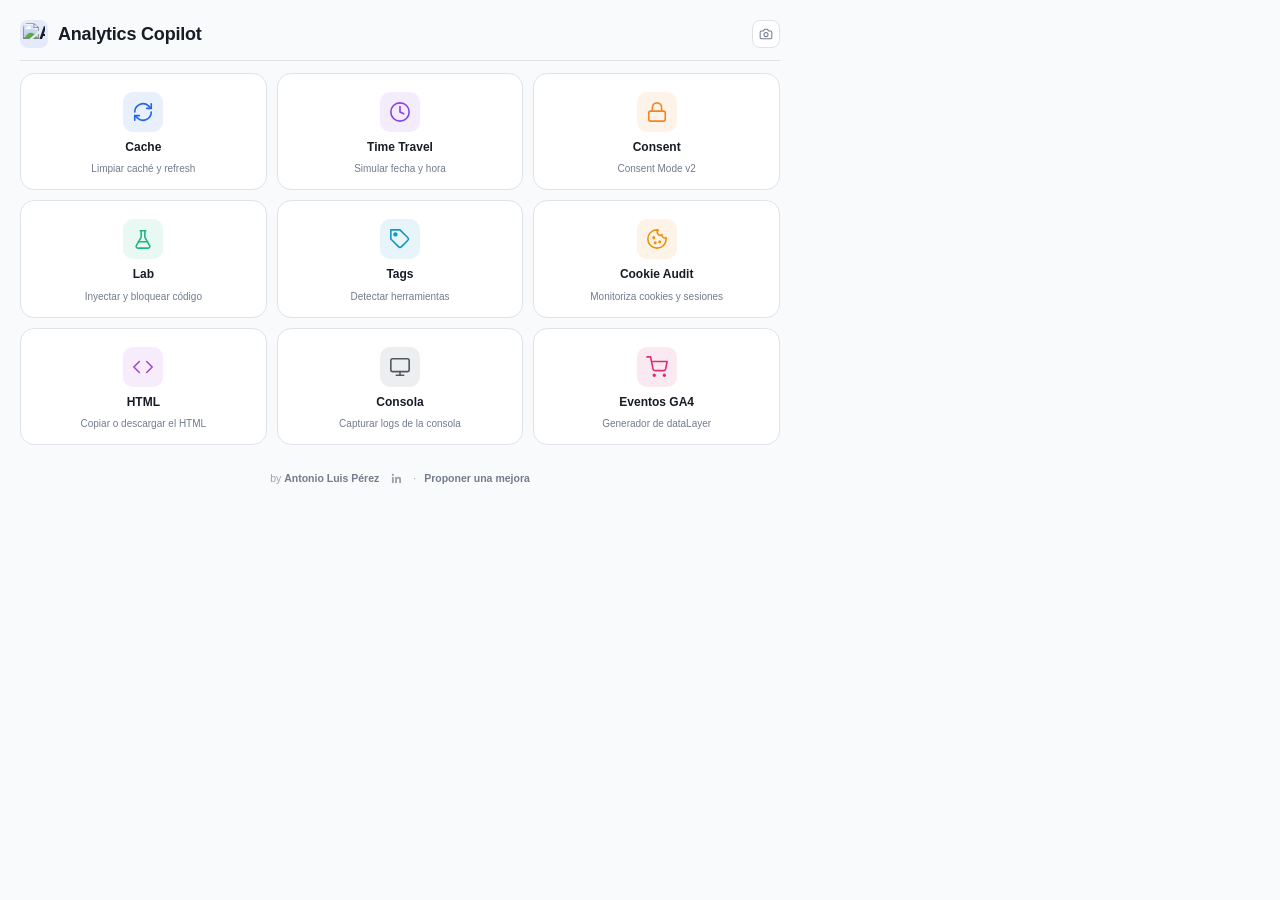
==== commit d422eefc: "Inicio: enlace «Proponer una mejora» en popup y panel, con su caso en tests/qa.js" ====
--- a/ui/panel.html
+++ b/ui/panel.html
@@ -247,6 +247,8 @@
       <div class="home-credit">
         <a class="home-credit-name" href="https://www.antonioluisperez.com" target="_blank" rel="noopener noreferrer">by <strong>Antonio Luis Pérez</strong></a>
         <a class="home-credit-in" href="https://www.linkedin.com/in/antonio-luis-perez-carmona/" target="_blank" rel="noopener noreferrer" title="LinkedIn — Antonio Luis Pérez Carmona"><svg><use href="#i-linkedin"/></svg></a>
+        <span class="home-credit-sep" aria-hidden="true">·</span>
+        <a id="feedbackLink" class="home-credit-feedback" href="https://github.com/antonioluisperez/analytics-copilot/issues/new/choose" target="_blank" rel="noopener noreferrer" title="Abre GitHub para proponer una mejora o avisar de un fallo">Proponer una mejora</a>
       </div>
     </div>
 
--- a/ui/styles.css
+++ b/ui/styles.css
@@ -3507,6 +3507,23 @@
 .home-credit-in:hover {
   color: #0a66c2;
   background: var(--primary-light);
+}
+
+.home-credit-sep {
+  font-size: 10.5px;
+  color: var(--text-hint);
+}
+
+.home-credit-feedback {
+  font-size: 10.5px;
+  font-weight: 700;
+  color: var(--text-muted);
+  text-decoration: none;
+}
+
+.home-credit-feedback:hover {
+  color: var(--primary);
+  text-decoration: underline;
 }
 
 /* Chip de elección del usuario (separa "vigente" de "ya eligió") */
